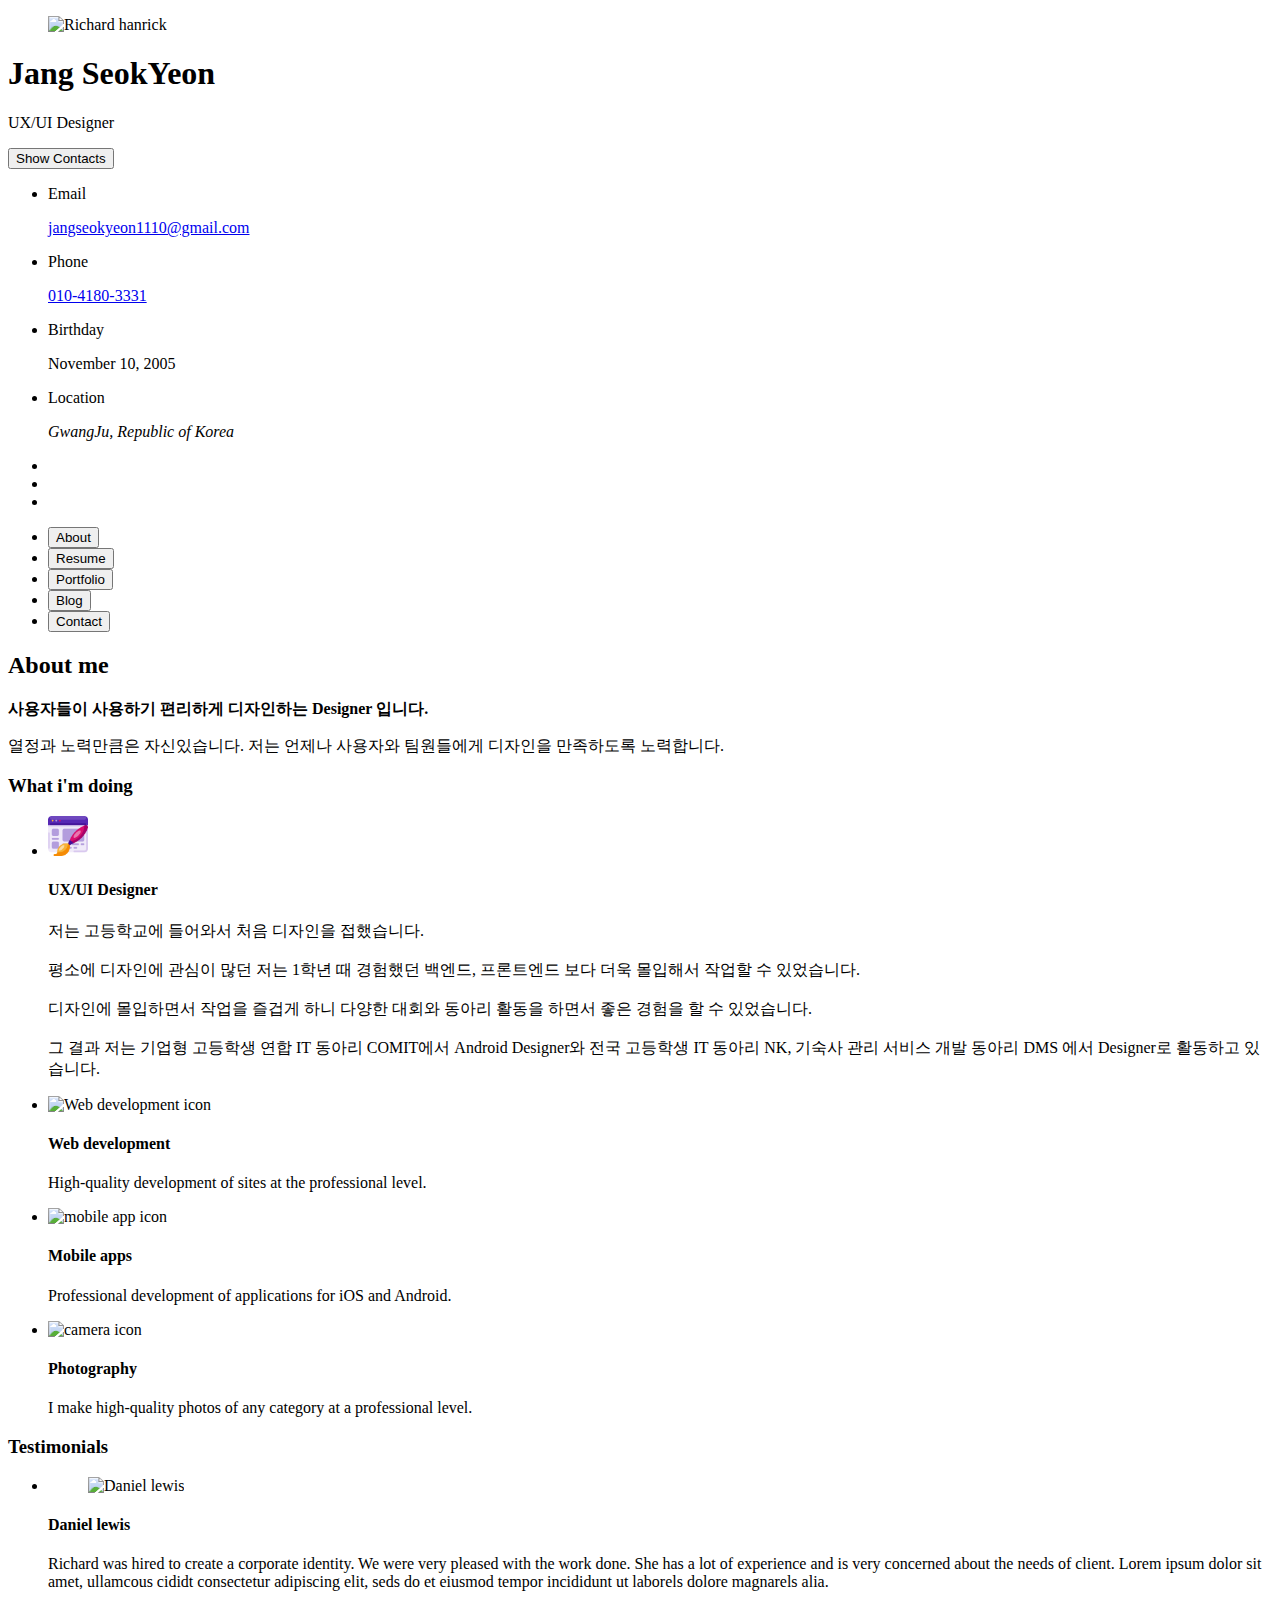
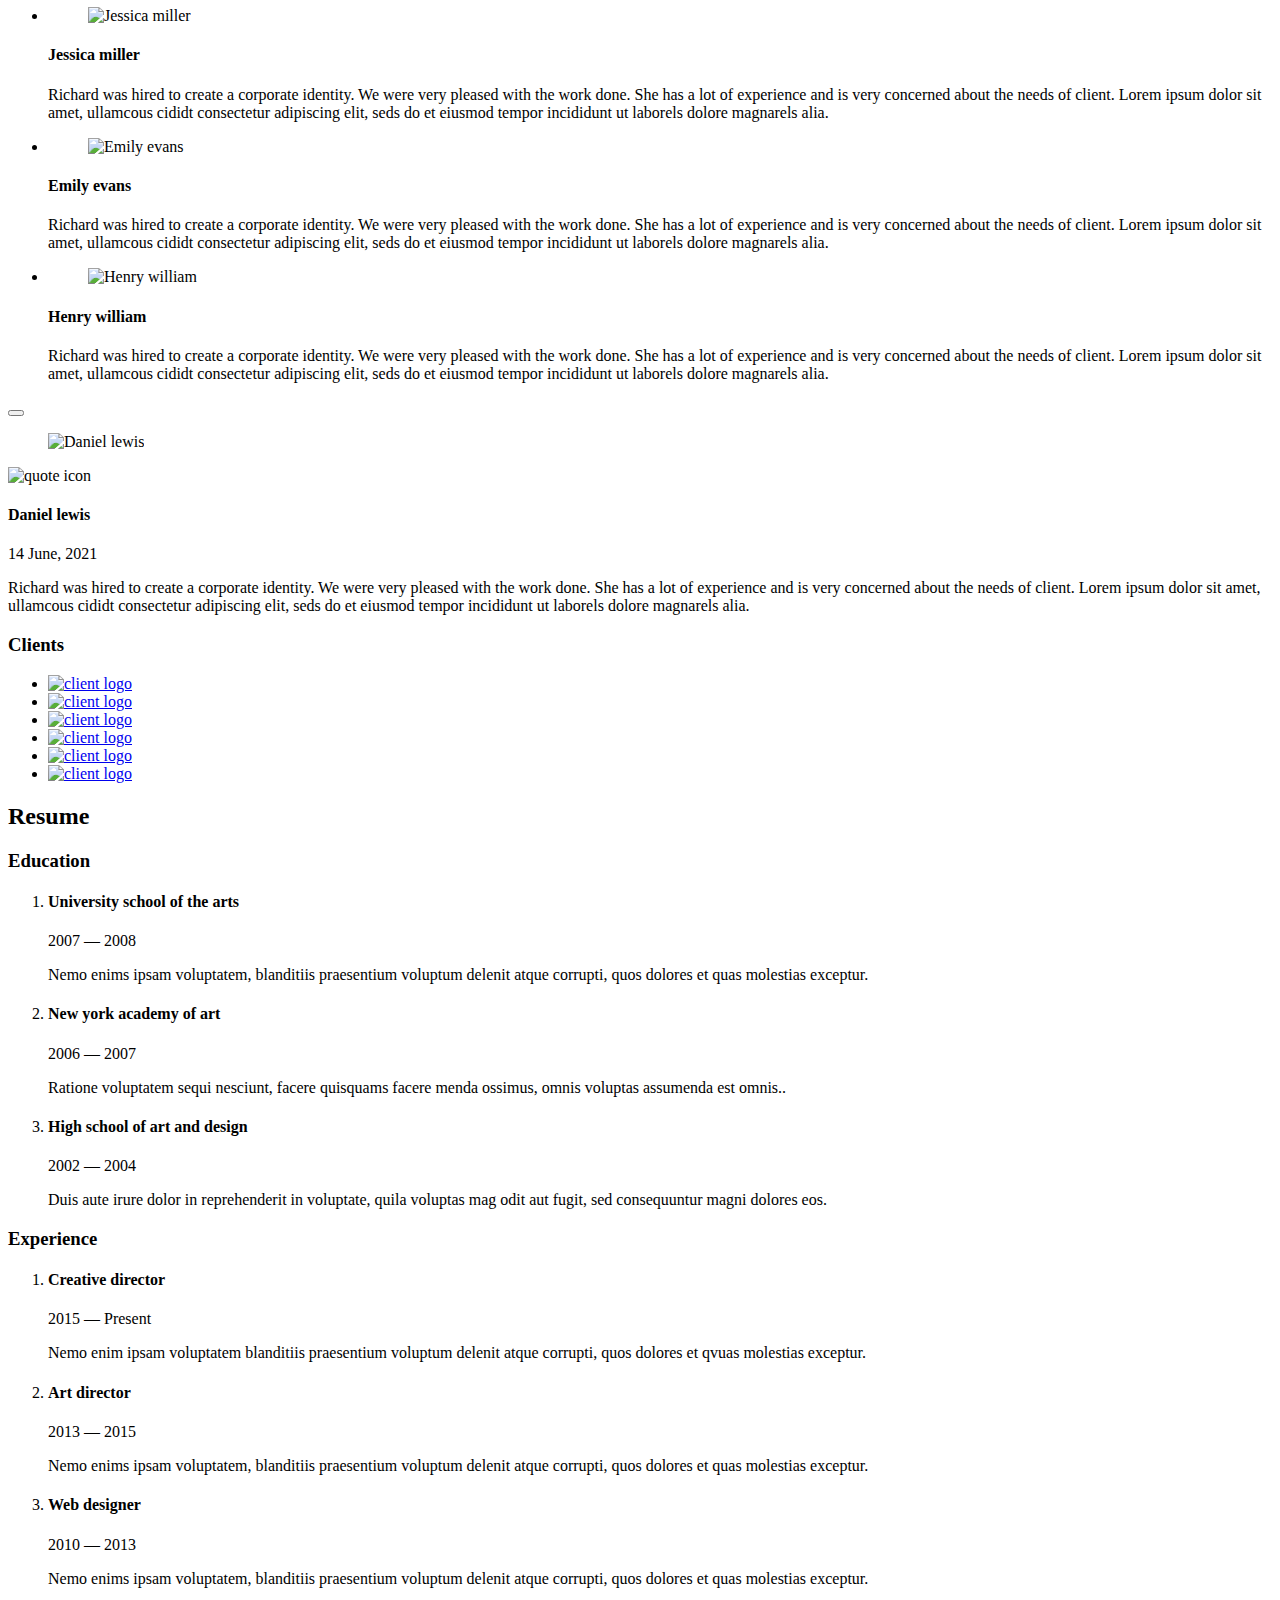
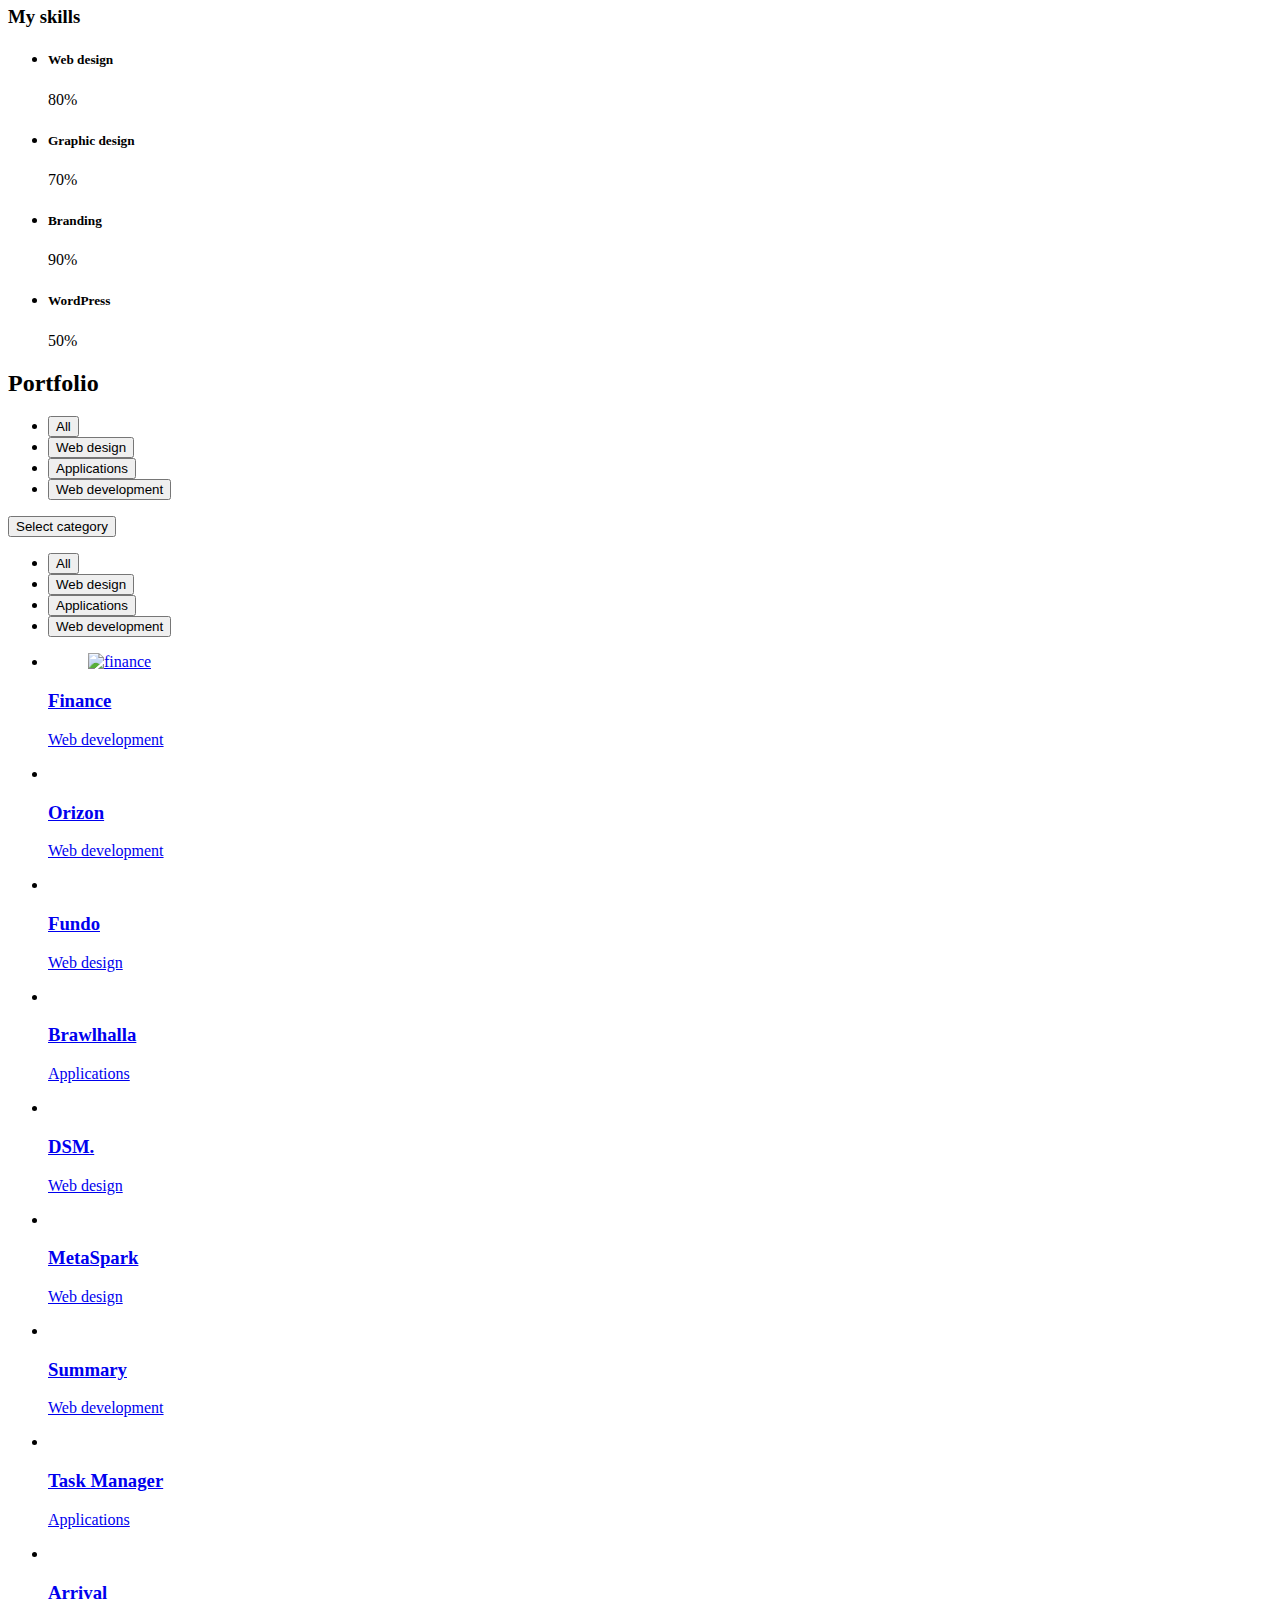
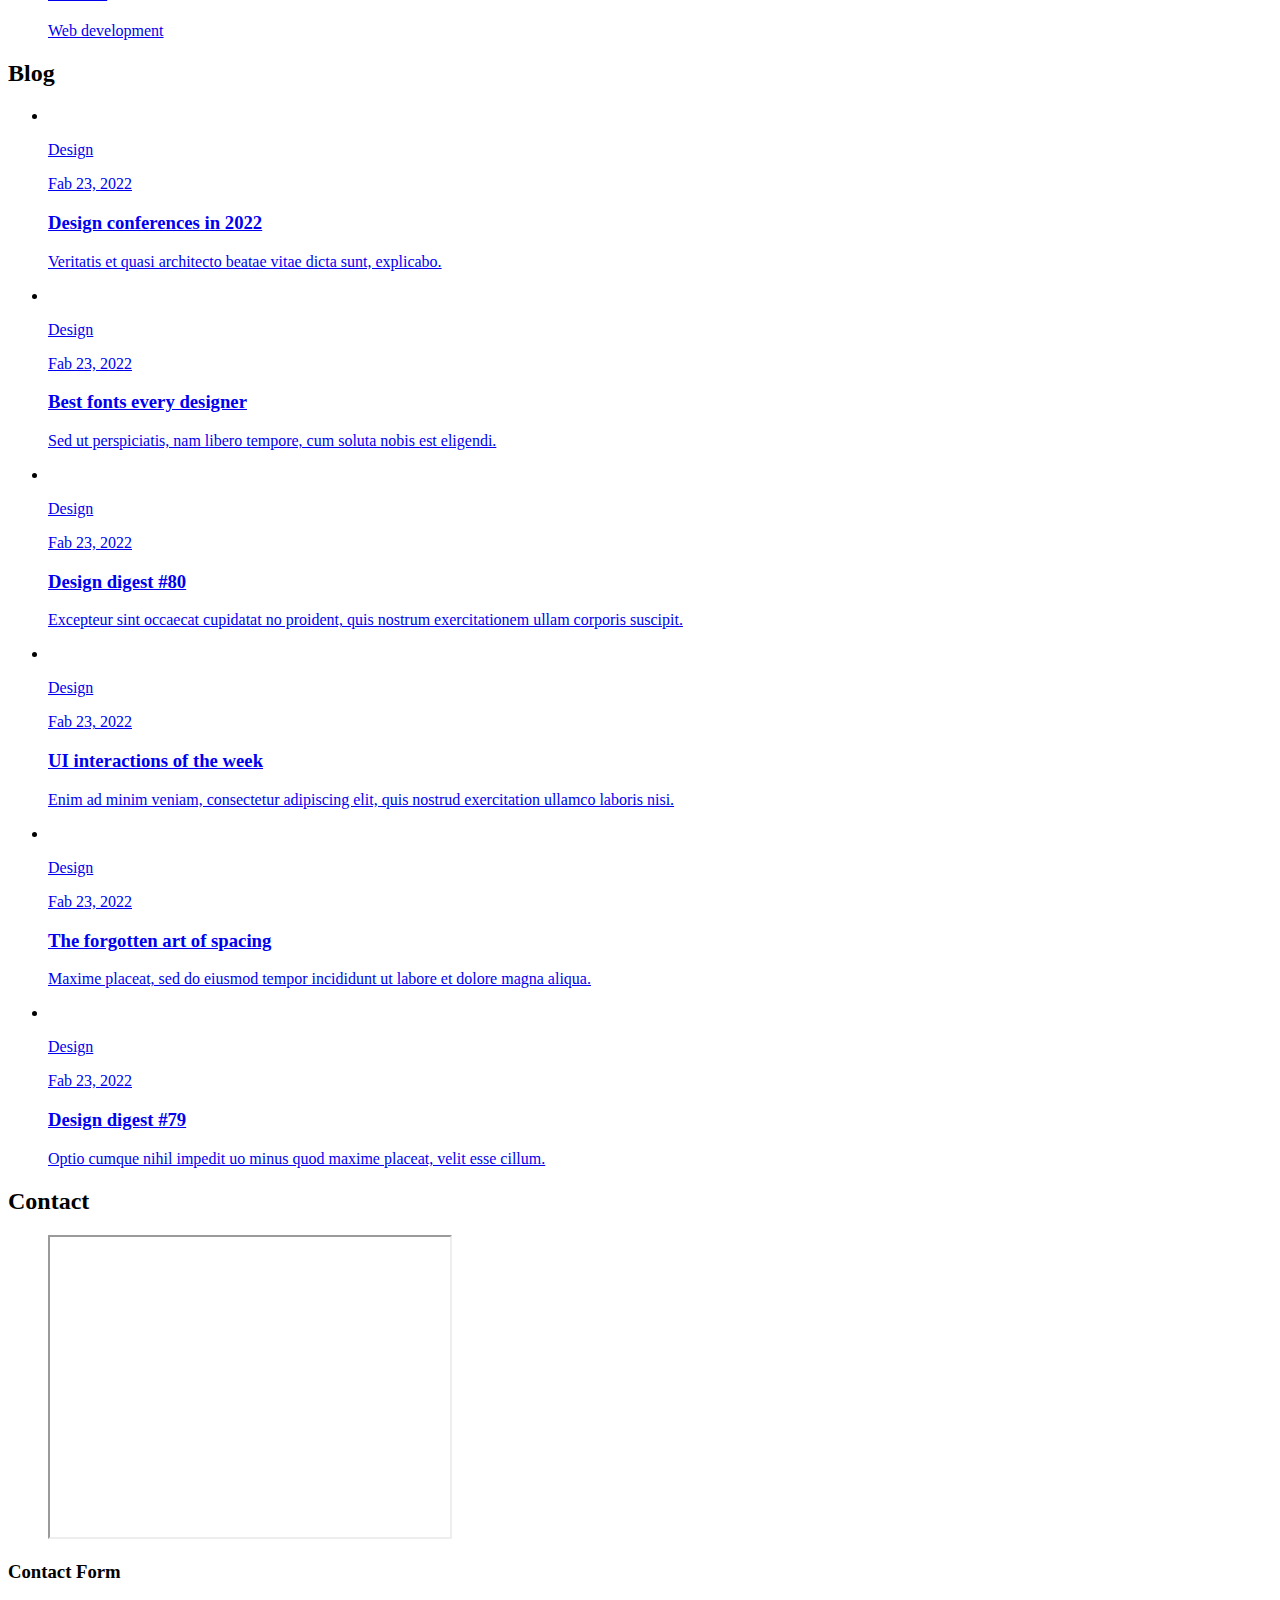
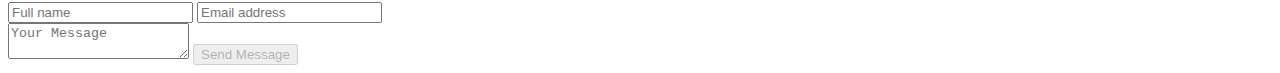
==== index.html @ d2304ba9 "Profile, About me, What I Doing(UX/UI Designer)" ====
<!DOCTYPE html>
<html lang="en">

<head>
  <meta charset="UTF-8">
  <meta http-equiv="X-UA-Compatible" content="IE=edge">
  <meta name="viewport" content="width=device-width, initial-scale=1.0">
  <title>vCard - Personal Portfolio</title>

  <!--
    - favicon
  -->
  <link rel="shortcut icon" href="./assets/images/logo.ico" type="image/x-icon">

  <!--
    - custom css link
  -->
  <link rel="stylesheet" href="./assets/css/style.css">

  <!--
    - google font link
  -->
  <link rel="preconnect" href="https://fonts.googleapis.com">
  <link rel="preconnect" href="https://fonts.gstatic.com" crossorigin>
  <link href="https://fonts.googleapis.com/css2?family=Poppins:wght@300;400;500;600&display=swap" rel="stylesheet">
</head>

<body>

  <!--
    - #MAIN
  -->

  <main>

    <!--
      - #SIDEBAR
    -->

    <aside class="sidebar" data-sidebar>

      <div class="sidebar-info">

        <figure class="avatar-box">
          <img src="./assets/images/my-avatar.png" alt="Richard hanrick" width="80">
        </figure>

        <div class="info-content">
          <h1 class="name" title="name">Jang SeokYeon</h1>

          <p class="title">UX/UI Designer</p>
        </div>

        <button class="info_more-btn" data-sidebar-btn>
          <span>Show Contacts</span>

          <ion-icon name="chevron-down"></ion-icon>
        </button>

      </div>

      <div class="sidebar-info_more">

        <div class="separator"></div>

        <ul class="contacts-list">

          <li class="contact-item">

            <div class="icon-box">
              <ion-icon name="mail-outline"></ion-icon>
            </div>

            <div class="contact-info">
              <p class="contact-title">Email</p>

              <a href="mailto:jangseokyeon1110@gmail.com" class="contact-link">jangseokyeon1110@gmail.com</a>
            </div>

          </li>

          <li class="contact-item">

            <div class="icon-box">
              <ion-icon name="phone-portrait-outline"></ion-icon>
            </div>

            <div class="contact-info">
              <p class="contact-title">Phone</p>

              <a href="tel:+12133522795" class="contact-link">010-4180-3331</a>
            </div>

          </li>

          <li class="contact-item">

            <div class="icon-box">
              <ion-icon name="calendar-outline"></ion-icon>
            </div>

            <div class="contact-info">
              <p class="contact-title">Birthday</p>

              <time datetime="1982-06-23">November 10, 2005</time>
            </div>

          </li>

          <li class="contact-item">

            <div class="icon-box">
              <ion-icon name="location-outline"></ion-icon>
            </div>

            <div class="contact-info">
              <p class="contact-title">Location</p>

              <address>GwangJu, Republic of Korea</address>
            </div>

          </li>

        </ul>

        <div class="separator"></div>

        <ul class="social-list">

          <li class="social-item">
            <a href="https://www.facebook.com/profile.php?id=100014933833334" target="_blank" class="social-link">
              <ion-icon name="logo-facebook"></ion-icon>
            </a>
          </li>

          <li class="social-item">
            <a href="https://www.behance.net/ffe58c70" target="_blank" class="social-link">
              <ion-icon name="logo-behance"></ion-icon>
            </a>
          </li>

          <li class="social-item">
            <a href="https://www.instagram.com/sy11_10/" target="_blank" class="social-link">
              <ion-icon name="logo-instagram"></ion-icon>
            </a>
          </li>

        </ul>

      </div>

    </aside>





    <!--
      - #main-content
    -->

    <div class="main-content">

      <!--
        - #NAVBAR
      -->

      <nav class="navbar">

        <ul class="navbar-list">

          <li class="navbar-item">
            <button class="navbar-link  active" data-nav-link>About</button>
          </li>

          <li class="navbar-item">
            <button class="navbar-link" data-nav-link>Resume</button>
          </li>

          <li class="navbar-item">
            <button class="navbar-link" data-nav-link>Portfolio</button>
          </li>

          <li class="navbar-item">
            <button class="navbar-link" data-nav-link>Blog</button>
          </li>

          <li class="navbar-item">
            <button class="navbar-link" data-nav-link>Contact</button>
          </li>

        </ul>

      </nav>





      <!--
        - #ABOUT
      -->

      <article class="about  active" data-page="about">

        <header>
          <h2 class="h2 article-title">About me</h2>
        </header>

        <section class="about-text">
          <p>
            <b>사용자들이 사용하기 편리하게 디자인하는 Designer 입니다.</b>
          </p>

          <p>
            열정과 노력만큼은 자신있습니다. 
            저는 언제나 사용자와 팀원들에게 디자인을 만족하도록 노력합니다.
          </p>
        </section>


        <!--
          - service
        -->

        <section class="service">

          <h3 class="h3 service-title">What i'm doing</h3>

          <ul class="service-list">

            <li class="service-item">

              <div class="service-icon-box">
                <img src="assets/images/web-design.png" alt="design icon" width="40">
              </div>

              <div class="service-content-box">
                <h4 class="h4 service-item-title">UX/UI Designer</h4>

                <p class="service-item-text">
                  저는 고등학교에 들어와서 처음 디자인을 접했습니다.
                  <br>
                  <br>
                  평소에 디자인에 관심이 많던 저는 1학년 때 경험했던 백엔드, 프론트엔드 보다 더욱 몰입해서 작업할 수 있었습니다.
                  <br>
                  <br>
                  디자인에 몰입하면서 작업을 즐겁게 하니 다양한 대회와 동아리 활동을 하면서 좋은 경험을 할 수 있었습니다.
                  <br>
                  <br>
                  그 결과 저는 기업형 고등학생 연합 IT 동아리 COMIT에서 Android Designer와 전국 고등학생 IT 동아리 NK, 기숙사 관리 서비스 개발 동아리 DMS 에서 Designer로 활동하고 있습니다.
                </p>
              </div>

            </li>

            <li class="service-item">
              <div class="service-icon-box">
                <img src="" alt="Web development icon" width="40">
              </div>

              <div class="service-content-box">
                <h4 class="h4 service-item-title">Web development</h4>

                <p class="service-item-text">
                  High-quality development of sites at the professional level.
                </p>
              </div>

            </li>

            <li class="service-item">

              <div class="service-icon-box">
                <img src="./assets/images/icon-app.svg" alt="mobile app icon" width="40">
              </div>

              <div class="service-content-box">
                <h4 class="h4 service-item-title">Mobile apps</h4>

                <p class="service-item-text">
                  Professional development of applications for iOS and Android.
                </p>
              </div>

            </li>

            <li class="service-item">

              <div class="service-icon-box">
                <img src="./assets/images/icon-photo.svg" alt="camera icon" width="40">
              </div>

              <div class="service-content-box">
                <h4 class="h4 service-item-title">Photography</h4>

                <p class="service-item-text">
                  I make high-quality photos of any category at a professional level.
                </p>
              </div>

            </li>

          </ul>

        </section>


        <!--
          - testimonials
        -->

        <section class="testimonials">

          <h3 class="h3 testimonials-title">Testimonials</h3>

          <ul class="testimonials-list has-scrollbar">

            <li class="testimonials-item">
              <div class="content-card" data-testimonials-item>

                <figure class="testimonials-avatar-box">
                  <img src="./assets/images/avatar-1.png" alt="Daniel lewis" width="60" data-testimonials-avatar>
                </figure>

                <h4 class="h4 testimonials-item-title" data-testimonials-title>Daniel lewis</h4>

                <div class="testimonials-text" data-testimonials-text>
                  <p>
                    Richard was hired to create a corporate identity. We were very pleased with the work done. She has a
                    lot of experience
                    and is very concerned about the needs of client. Lorem ipsum dolor sit amet, ullamcous cididt
                    consectetur adipiscing
                    elit, seds do et eiusmod tempor incididunt ut laborels dolore magnarels alia.
                  </p>
                </div>

              </div>
            </li>

            <li class="testimonials-item">
              <div class="content-card" data-testimonials-item>

                <figure class="testimonials-avatar-box">
                  <img src="./assets/images/avatar-2.png" alt="Jessica miller" width="60" data-testimonials-avatar>
                </figure>

                <h4 class="h4 testimonials-item-title" data-testimonials-title>Jessica miller</h4>

                <div class="testimonials-text" data-testimonials-text>
                  <p>
                    Richard was hired to create a corporate identity. We were very pleased with the work done. She has a
                    lot of experience
                    and is very concerned about the needs of client. Lorem ipsum dolor sit amet, ullamcous cididt
                    consectetur adipiscing
                    elit, seds do et eiusmod tempor incididunt ut laborels dolore magnarels alia.
                  </p>
                </div>

              </div>
            </li>

            <li class="testimonials-item">
              <div class="content-card" data-testimonials-item>

                <figure class="testimonials-avatar-box">
                  <img src="./assets/images/avatar-3.png" alt="Emily evans" width="60" data-testimonials-avatar>
                </figure>

                <h4 class="h4 testimonials-item-title" data-testimonials-title>Emily evans</h4>

                <div class="testimonials-text" data-testimonials-text>
                  <p>
                    Richard was hired to create a corporate identity. We were very pleased with the work done. She has a
                    lot of experience
                    and is very concerned about the needs of client. Lorem ipsum dolor sit amet, ullamcous cididt
                    consectetur adipiscing
                    elit, seds do et eiusmod tempor incididunt ut laborels dolore magnarels alia.
                  </p>
                </div>

              </div>
            </li>

            <li class="testimonials-item">
              <div class="content-card" data-testimonials-item>

                <figure class="testimonials-avatar-box">
                  <img src="./assets/images/avatar-4.png" alt="Henry william" width="60" data-testimonials-avatar>
                </figure>

                <h4 class="h4 testimonials-item-title" data-testimonials-title>Henry william</h4>

                <div class="testimonials-text" data-testimonials-text>
                  <p>
                    Richard was hired to create a corporate identity. We were very pleased with the work done. She has a
                    lot of experience
                    and is very concerned about the needs of client. Lorem ipsum dolor sit amet, ullamcous cididt
                    consectetur adipiscing
                    elit, seds do et eiusmod tempor incididunt ut laborels dolore magnarels alia.
                  </p>
                </div>

              </div>
            </li>

          </ul>

        </section>


        <!--
          - testimonials modal
        -->

        <div class="modal-container" data-modal-container>

          <div class="overlay" data-overlay></div>

          <section class="testimonials-modal">

            <button class="modal-close-btn" data-modal-close-btn>
              <ion-icon name="close-outline"></ion-icon>
            </button>

            <div class="modal-img-wrapper">
              <figure class="modal-avatar-box">
                <img src="./assets/images/avatar-1.png" alt="Daniel lewis" width="80" data-modal-img>
              </figure>

              <img src="./assets/images/icon-quote.svg" alt="quote icon">
            </div>

            <div class="modal-content">

              <h4 class="h3 modal-title" data-modal-title>Daniel lewis</h4>

              <time datetime="2021-06-14">14 June, 2021</time>

              <div data-modal-text>
                <p>
                  Richard was hired to create a corporate identity. We were very pleased with the work done. She has a
                  lot of experience
                  and is very concerned about the needs of client. Lorem ipsum dolor sit amet, ullamcous cididt
                  consectetur adipiscing
                  elit, seds do et eiusmod tempor incididunt ut laborels dolore magnarels alia.
                </p>
              </div>

            </div>

          </section>

        </div>


        <!--
          - clients
        -->

        <section class="clients">

          <h3 class="h3 clients-title">Clients</h3>

          <ul class="clients-list has-scrollbar">

            <li class="clients-item">
              <a href="#">
                <img src="./assets/images/logo-1-color.png" alt="client logo">
              </a>
            </li>

            <li class="clients-item">
              <a href="#">
                <img src="./assets/images/logo-2-color.png" alt="client logo">
              </a>
            </li>

            <li class="clients-item">
              <a href="#">
                <img src="./assets/images/logo-3-color.png" alt="client logo">
              </a>
            </li>

            <li class="clients-item">
              <a href="#">
                <img src="./assets/images/logo-4-color.png" alt="client logo">
              </a>
            </li>

            <li class="clients-item">
              <a href="#">
                <img src="./assets/images/logo-5-color.png" alt="client logo">
              </a>
            </li>

            <li class="clients-item">
              <a href="#">
                <img src="./assets/images/logo-6-color.png" alt="client logo">
              </a>
            </li>

          </ul>

        </section>

      </article>





      <!--
        - #RESUME
      -->

      <article class="resume" data-page="resume">

        <header>
          <h2 class="h2 article-title">Resume</h2>
        </header>

        <section class="timeline">

          <div class="title-wrapper">
            <div class="icon-box">
              <ion-icon name="book-outline"></ion-icon>
            </div>

            <h3 class="h3">Education</h3>
          </div>

          <ol class="timeline-list">

            <li class="timeline-item">

              <h4 class="h4 timeline-item-title">University school of the arts</h4>

              <span>2007 — 2008</span>

              <p class="timeline-text">
                Nemo enims ipsam voluptatem, blanditiis praesentium voluptum delenit atque corrupti, quos dolores et
                quas molestias
                exceptur.
              </p>

            </li>

            <li class="timeline-item">

              <h4 class="h4 timeline-item-title">New york academy of art</h4>

              <span>2006 — 2007</span>

              <p class="timeline-text">
                Ratione voluptatem sequi nesciunt, facere quisquams facere menda ossimus, omnis voluptas assumenda est
                omnis..
              </p>

            </li>

            <li class="timeline-item">

              <h4 class="h4 timeline-item-title">High school of art and design</h4>

              <span>2002 — 2004</span>

              <p class="timeline-text">
                Duis aute irure dolor in reprehenderit in voluptate, quila voluptas mag odit aut fugit, sed consequuntur
                magni dolores
                eos.
              </p>

            </li>

          </ol>

        </section>

        <section class="timeline">

          <div class="title-wrapper">
            <div class="icon-box">
              <ion-icon name="book-outline"></ion-icon>
            </div>

            <h3 class="h3">Experience</h3>
          </div>

          <ol class="timeline-list">

            <li class="timeline-item">

              <h4 class="h4 timeline-item-title">Creative director</h4>

              <span>2015 — Present</span>

              <p class="timeline-text">
                Nemo enim ipsam voluptatem blanditiis praesentium voluptum delenit atque corrupti, quos dolores et qvuas
                molestias
                exceptur.
              </p>

            </li>

            <li class="timeline-item">

              <h4 class="h4 timeline-item-title">Art director</h4>

              <span>2013 — 2015</span>

              <p class="timeline-text">
                Nemo enims ipsam voluptatem, blanditiis praesentium voluptum delenit atque corrupti, quos dolores et
                quas molestias
                exceptur.
              </p>

            </li>

            <li class="timeline-item">

              <h4 class="h4 timeline-item-title">Web designer</h4>

              <span>2010 — 2013</span>

              <p class="timeline-text">
                Nemo enims ipsam voluptatem, blanditiis praesentium voluptum delenit atque corrupti, quos dolores et
                quas molestias
                exceptur.
              </p>

            </li>

          </ol>

        </section>

        <section class="skill">

          <h3 class="h3 skills-title">My skills</h3>

          <ul class="skills-list content-card">

            <li class="skills-item">

              <div class="title-wrapper">
                <h5 class="h5">Web design</h5>
                <data value="80">80%</data>
              </div>

              <div class="skill-progress-bg">
                <div class="skill-progress-fill" style="width: 80%;"></div>
              </div>

            </li>

            <li class="skills-item">

              <div class="title-wrapper">
                <h5 class="h5">Graphic design</h5>
                <data value="70">70%</data>
              </div>

              <div class="skill-progress-bg">
                <div class="skill-progress-fill" style="width: 70%;"></div>
              </div>

            </li>

            <li class="skills-item">

              <div class="title-wrapper">
                <h5 class="h5">Branding</h5>
                <data value="90">90%</data>
              </div>

              <div class="skill-progress-bg">
                <div class="skill-progress-fill" style="width: 90%;"></div>
              </div>

            </li>

            <li class="skills-item">

              <div class="title-wrapper">
                <h5 class="h5">WordPress</h5>
                <data value="50">50%</data>
              </div>

              <div class="skill-progress-bg">
                <div class="skill-progress-fill" style="width: 50%;"></div>
              </div>

            </li>

          </ul>

        </section>

      </article>





      <!--
        - #PORTFOLIO
      -->

      <article class="portfolio" data-page="portfolio">

        <header>
          <h2 class="h2 article-title">Portfolio</h2>
        </header>

        <section class="projects">

          <ul class="filter-list">

            <li class="filter-item">
              <button class="active" data-filter-btn>All</button>
            </li>

            <li class="filter-item">
              <button data-filter-btn>Web design</button>
            </li>

            <li class="filter-item">
              <button data-filter-btn>Applications</button>
            </li>

            <li class="filter-item">
              <button data-filter-btn>Web development</button>
            </li>

          </ul>

          <div class="filter-select-box">

            <button class="filter-select" data-select>

              <div class="select-value" data-selecct-value>Select category</div>

              <div class="select-icon">
                <ion-icon name="chevron-down"></ion-icon>
              </div>

            </button>

            <ul class="select-list">

              <li class="select-item">
                <button data-select-item>All</button>
              </li>

              <li class="select-item">
                <button data-select-item>Web design</button>
              </li>

              <li class="select-item">
                <button data-select-item>Applications</button>
              </li>

              <li class="select-item">
                <button data-select-item>Web development</button>
              </li>

            </ul>

          </div>

          <ul class="project-list">

            <li class="project-item  active" data-filter-item data-category="web development">
              <a href="#">

                <figure class="project-img">
                  <div class="project-item-icon-box">
                    <ion-icon name="eye-outline"></ion-icon>
                  </div>

                  <img src="./assets/images/project-1.jpg" alt="finance" loading="lazy">
                </figure>

                <h3 class="project-title">Finance</h3>

                <p class="project-category">Web development</p>

              </a>
            </li>

            <li class="project-item  active" data-filter-item data-category="web development">
              <a href="#">

                <figure class="project-img">
                  <div class="project-item-icon-box">
                    <ion-icon name="eye-outline"></ion-icon>
                  </div>

                  <img src="./assets/images/project-2.png" alt="orizon" loading="lazy">
                </figure>

                <h3 class="project-title">Orizon</h3>

                <p class="project-category">Web development</p>

              </a>
            </li>

            <li class="project-item  active" data-filter-item data-category="web design">
              <a href="#">

                <figure class="project-img">
                  <div class="project-item-icon-box">
                    <ion-icon name="eye-outline"></ion-icon>
                  </div>

                  <img src="./assets/images/project-3.jpg" alt="fundo" loading="lazy">
                </figure>

                <h3 class="project-title">Fundo</h3>

                <p class="project-category">Web design</p>

              </a>
            </li>

            <li class="project-item  active" data-filter-item data-category="applications">
              <a href="#">

                <figure class="project-img">
                  <div class="project-item-icon-box">
                    <ion-icon name="eye-outline"></ion-icon>
                  </div>

                  <img src="./assets/images/project-4.png" alt="brawlhalla" loading="lazy">
                </figure>

                <h3 class="project-title">Brawlhalla</h3>

                <p class="project-category">Applications</p>

              </a>
            </li>

            <li class="project-item  active" data-filter-item data-category="web design">
              <a href="#">

                <figure class="project-img">
                  <div class="project-item-icon-box">
                    <ion-icon name="eye-outline"></ion-icon>
                  </div>

                  <img src="./assets/images/project-5.png" alt="dsm." loading="lazy">
                </figure>

                <h3 class="project-title">DSM.</h3>

                <p class="project-category">Web design</p>

              </a>
            </li>

            <li class="project-item  active" data-filter-item data-category="web design">
              <a href="#">

                <figure class="project-img">
                  <div class="project-item-icon-box">
                    <ion-icon name="eye-outline"></ion-icon>
                  </div>

                  <img src="./assets/images/project-6.png" alt="metaspark" loading="lazy">
                </figure>

                <h3 class="project-title">MetaSpark</h3>

                <p class="project-category">Web design</p>

              </a>
            </li>

            <li class="project-item  active" data-filter-item data-category="web development">
              <a href="#">

                <figure class="project-img">
                  <div class="project-item-icon-box">
                    <ion-icon name="eye-outline"></ion-icon>
                  </div>

                  <img src="./assets/images/project-7.png" alt="summary" loading="lazy">
                </figure>

                <h3 class="project-title">Summary</h3>

                <p class="project-category">Web development</p>

              </a>
            </li>

            <li class="project-item  active" data-filter-item data-category="applications">
              <a href="#">

                <figure class="project-img">
                  <div class="project-item-icon-box">
                    <ion-icon name="eye-outline"></ion-icon>
                  </div>

                  <img src="./assets/images/project-8.jpg" alt="task manager" loading="lazy">
                </figure>

                <h3 class="project-title">Task Manager</h3>

                <p class="project-category">Applications</p>

              </a>
            </li>

            <li class="project-item  active" data-filter-item data-category="web development">
              <a href="#">

                <figure class="project-img">
                  <div class="project-item-icon-box">
                    <ion-icon name="eye-outline"></ion-icon>
                  </div>

                  <img src="./assets/images/project-9.png" alt="arrival" loading="lazy">
                </figure>

                <h3 class="project-title">Arrival</h3>

                <p class="project-category">Web development</p>

              </a>
            </li>

          </ul>

        </section>

      </article>





      <!--
        - #BLOG
      -->

      <article class="blog" data-page="blog">

        <header>
          <h2 class="h2 article-title">Blog</h2>
        </header>

        <section class="blog-posts">

          <ul class="blog-posts-list">

            <li class="blog-post-item">
              <a href="#">

                <figure class="blog-banner-box">
                  <img src="./assets/images/blog-1.jpg" alt="Design conferences in 2022" loading="lazy">
                </figure>

                <div class="blog-content">

                  <div class="blog-meta">
                    <p class="blog-category">Design</p>

                    <span class="dot"></span>

                    <time datetime="2022-02-23">Fab 23, 2022</time>
                  </div>

                  <h3 class="h3 blog-item-title">Design conferences in 2022</h3>

                  <p class="blog-text">
                    Veritatis et quasi architecto beatae vitae dicta sunt, explicabo.
                  </p>

                </div>

              </a>
            </li>

            <li class="blog-post-item">
              <a href="#">

                <figure class="blog-banner-box">
                  <img src="./assets/images/blog-2.jpg" alt="Best fonts every designer" loading="lazy">
                </figure>

                <div class="blog-content">

                  <div class="blog-meta">
                    <p class="blog-category">Design</p>

                    <span class="dot"></span>

                    <time datetime="2022-02-23">Fab 23, 2022</time>
                  </div>

                  <h3 class="h3 blog-item-title">Best fonts every designer</h3>

                  <p class="blog-text">
                    Sed ut perspiciatis, nam libero tempore, cum soluta nobis est eligendi.
                  </p>

                </div>

              </a>
            </li>

            <li class="blog-post-item">
              <a href="#">

                <figure class="blog-banner-box">
                  <img src="./assets/images/blog-3.jpg" alt="Design digest #80" loading="lazy">
                </figure>

                <div class="blog-content">

                  <div class="blog-meta">
                    <p class="blog-category">Design</p>

                    <span class="dot"></span>

                    <time datetime="2022-02-23">Fab 23, 2022</time>
                  </div>

                  <h3 class="h3 blog-item-title">Design digest #80</h3>

                  <p class="blog-text">
                    Excepteur sint occaecat cupidatat no proident, quis nostrum exercitationem ullam corporis suscipit.
                  </p>

                </div>

              </a>
            </li>

            <li class="blog-post-item">
              <a href="#">

                <figure class="blog-banner-box">
                  <img src="./assets/images/blog-4.jpg" alt="UI interactions of the week" loading="lazy">
                </figure>

                <div class="blog-content">

                  <div class="blog-meta">
                    <p class="blog-category">Design</p>

                    <span class="dot"></span>

                    <time datetime="2022-02-23">Fab 23, 2022</time>
                  </div>

                  <h3 class="h3 blog-item-title">UI interactions of the week</h3>

                  <p class="blog-text">
                    Enim ad minim veniam, consectetur adipiscing elit, quis nostrud exercitation ullamco laboris nisi.
                  </p>

                </div>

              </a>
            </li>

            <li class="blog-post-item">
              <a href="#">

                <figure class="blog-banner-box">
                  <img src="./assets/images/blog-5.jpg" alt="The forgotten art of spacing" loading="lazy">
                </figure>

                <div class="blog-content">

                  <div class="blog-meta">
                    <p class="blog-category">Design</p>

                    <span class="dot"></span>

                    <time datetime="2022-02-23">Fab 23, 2022</time>
                  </div>

                  <h3 class="h3 blog-item-title">The forgotten art of spacing</h3>

                  <p class="blog-text">
                    Maxime placeat, sed do eiusmod tempor incididunt ut labore et dolore magna aliqua.
                  </p>

                </div>

              </a>
            </li>

            <li class="blog-post-item">
              <a href="#">

                <figure class="blog-banner-box">
                  <img src="./assets/images/blog-6.jpg" alt="Design digest #79" loading="lazy">
                </figure>

                <div class="blog-content">

                  <div class="blog-meta">
                    <p class="blog-category">Design</p>

                    <span class="dot"></span>

                    <time datetime="2022-02-23">Fab 23, 2022</time>
                  </div>

                  <h3 class="h3 blog-item-title">Design digest #79</h3>

                  <p class="blog-text">
                    Optio cumque nihil impedit uo minus quod maxime placeat, velit esse cillum.
                  </p>

                </div>

              </a>
            </li>

          </ul>

        </section>

      </article>





      <!--
        - #CONTACT
      -->

      <article class="contact" data-page="contact">

        <header>
          <h2 class="h2 article-title">Contact</h2>
        </header>

        <section class="mapbox" data-mapbox>
          <figure>
            <iframe
              src="https://www.google.com/maps/embed?pb=!1m18!1m12!1m3!1d199666.5651251294!2d-121.58334177520186!3d38.56165006739519!2m3!1f0!2f0!3f0!3m2!1i1024!2i768!4f13.1!3m3!1m2!1s0x809ac672b28397f9%3A0x921f6aaa74197fdb!2sSacramento%2C%20CA%2C%20USA!5e0!3m2!1sen!2sbd!4v1647608789441!5m2!1sen!2sbd"
              width="400" height="300" loading="lazy"></iframe>
          </figure>
        </section>

        <section class="contact-form">

          <h3 class="h3 form-title">Contact Form</h3>

          <form action="#" class="form" data-form>

            <div class="input-wrapper">
              <input type="text" name="fullname" class="form-input" placeholder="Full name" required data-form-input>

              <input type="email" name="email" class="form-input" placeholder="Email address" required data-form-input>
            </div>

            <textarea name="message" class="form-input" placeholder="Your Message" required data-form-input></textarea>

            <button class="form-btn" type="submit" disabled data-form-btn>
              <ion-icon name="paper-plane"></ion-icon>
              <span>Send Message</span>
            </button>

          </form>

        </section>

      </article>

    </div>

  </main>






  <!--
    - custom js link
  -->
  <script src="./assets/js/script.js"></script>

  <!--
    - ionicon link
  -->
  <script type="module" src="https://unpkg.com/ionicons@5.5.2/dist/ionicons/ionicons.esm.js"></script>
  <script nomodule src="https://unpkg.com/ionicons@5.5.2/dist/ionicons/ionicons.js"></script>

</body>

</html>
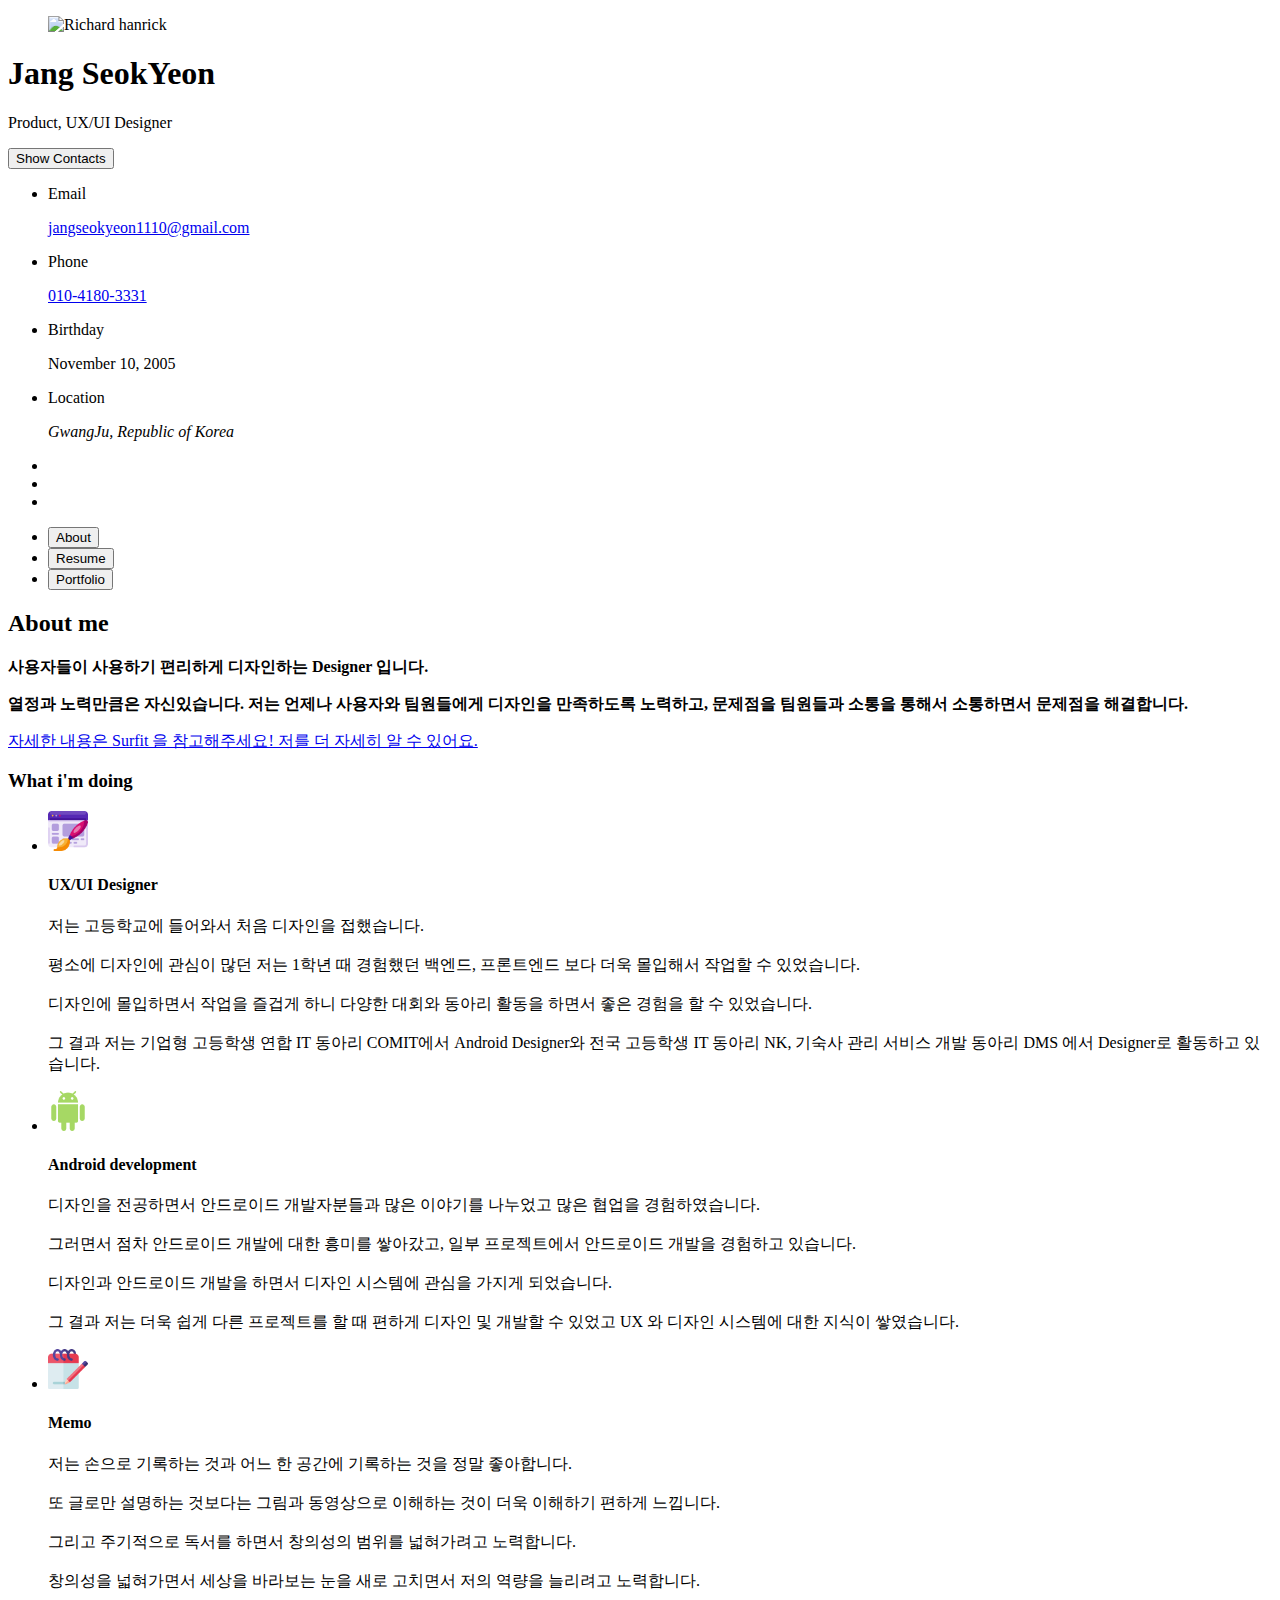
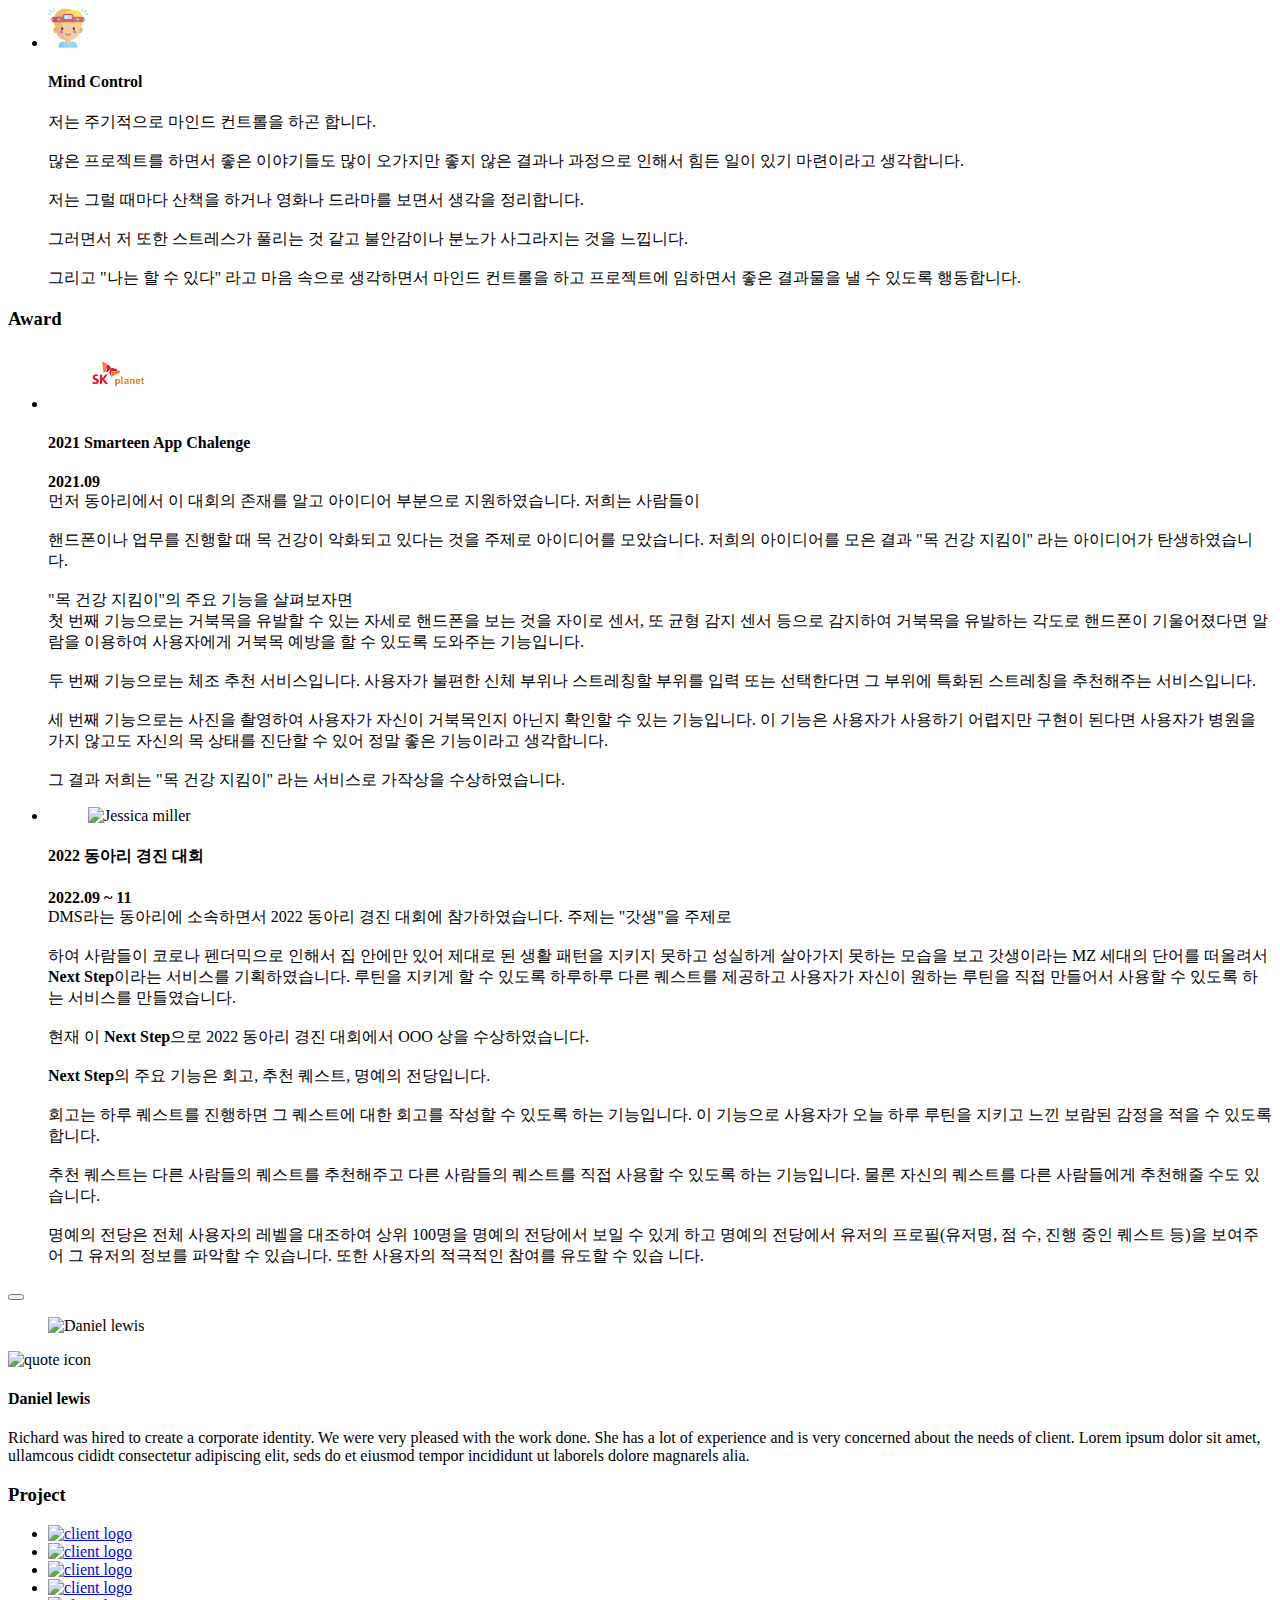
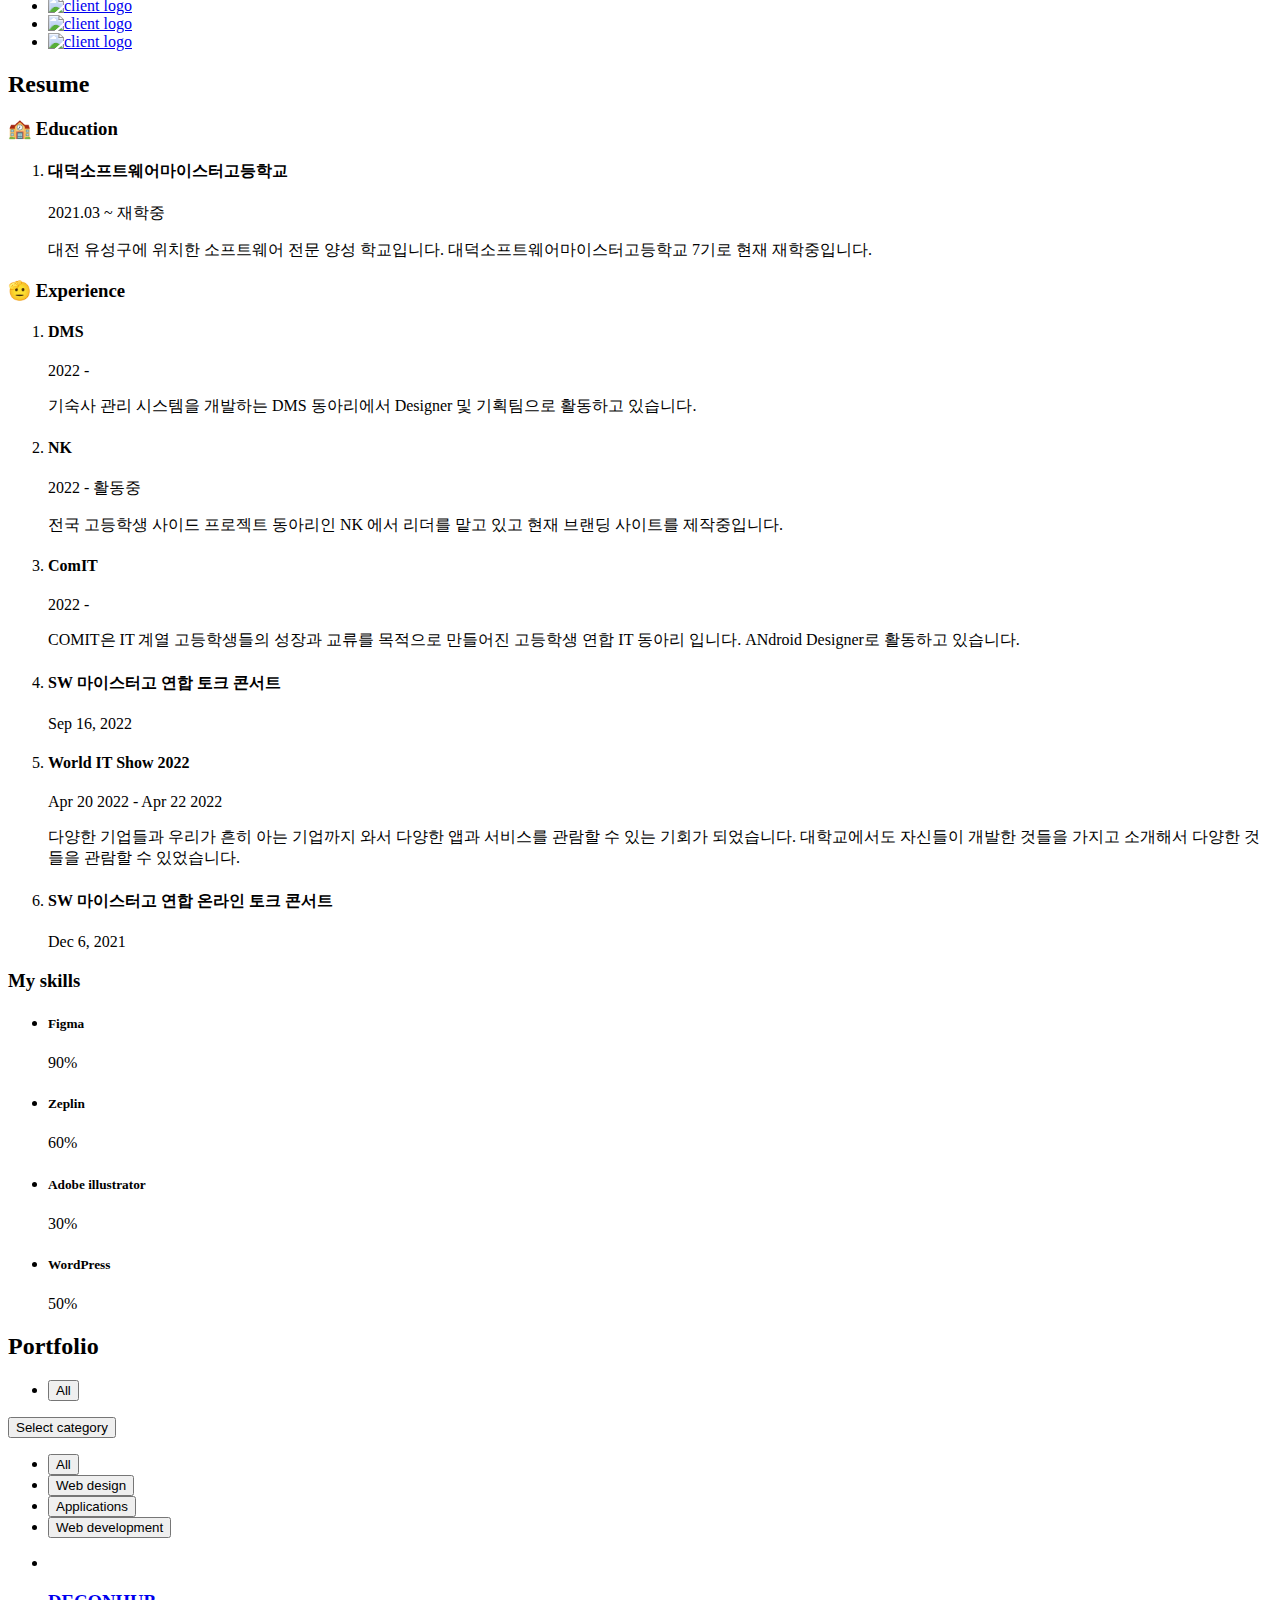
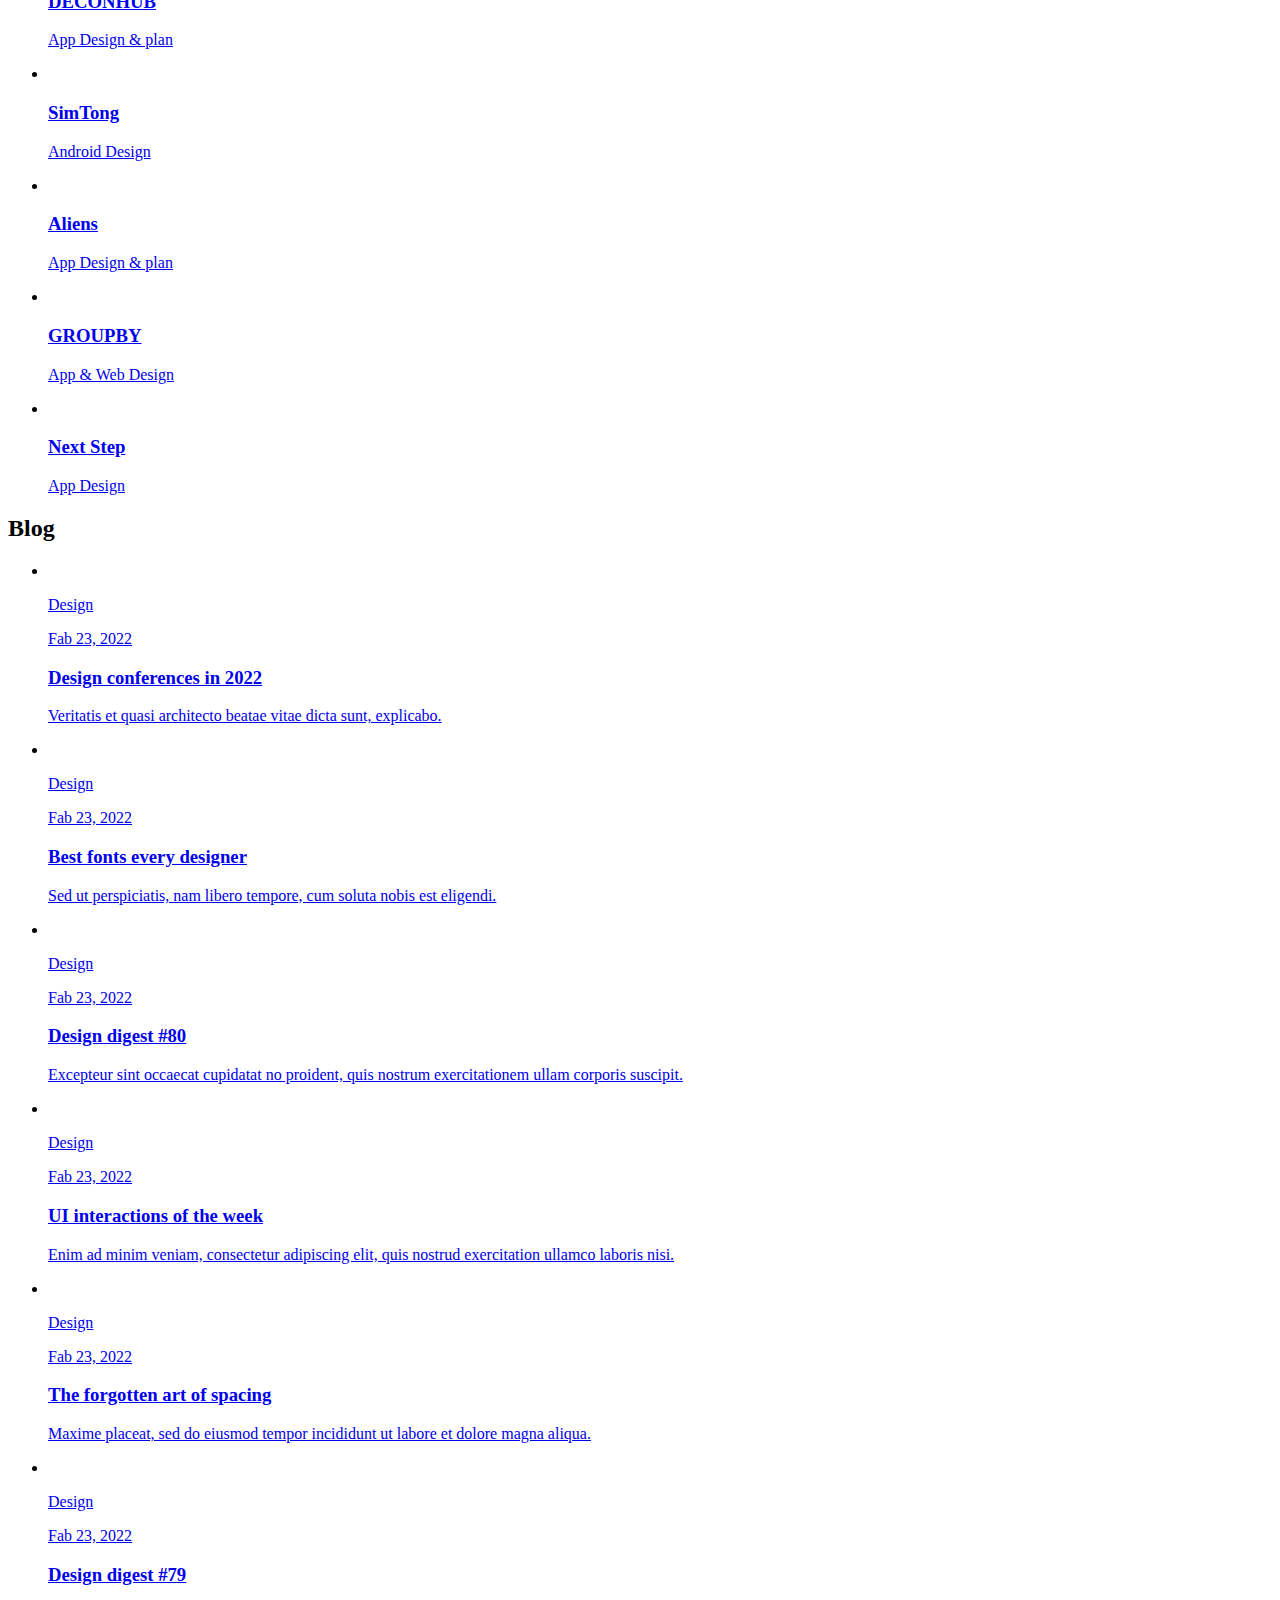
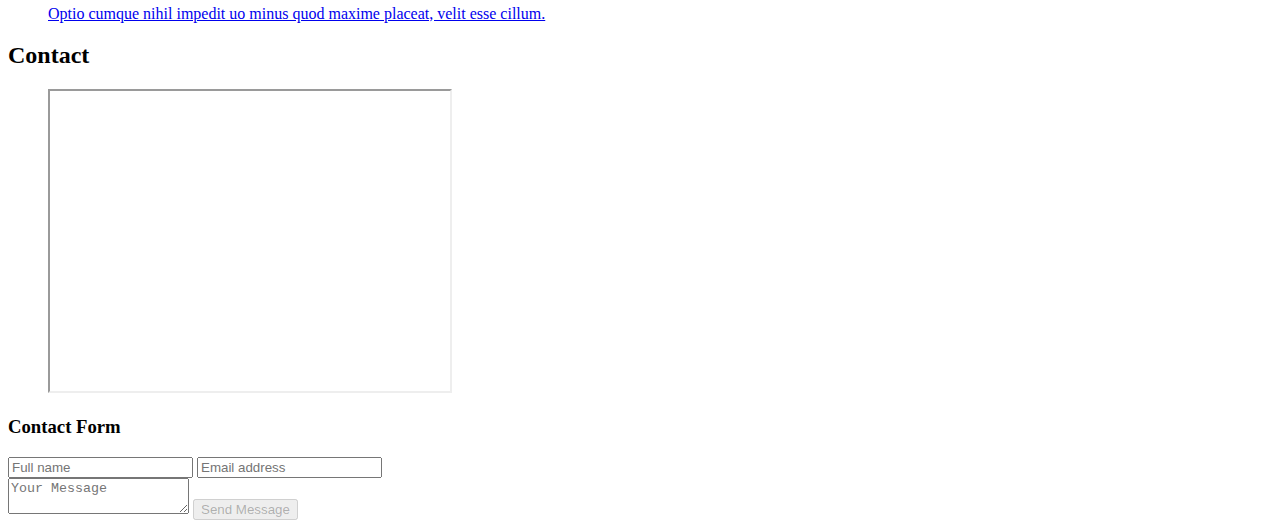
==== commit bf12bf24: "포트폴리오 완료" ====
--- a/index.html
+++ b/index.html
@@ -48,7 +48,7 @@
         <div class="info-content">
           <h1 class="name" title="name">Jang SeokYeon</h1>
 
-          <p class="title">UX/UI Designer</p>
+          <p class="title">Product, UX/UI Designer</p>
         </div>
 
         <button class="info_more-btn" data-sidebar-btn>
@@ -181,13 +181,7 @@
             <button class="navbar-link" data-nav-link>Portfolio</button>
           </li>
 
-          <li class="navbar-item">
-            <button class="navbar-link" data-nav-link>Blog</button>
-          </li>
-
-          <li class="navbar-item">
-            <button class="navbar-link" data-nav-link>Contact</button>
-          </li>
+          
 
         </ul>
 
@@ -213,8 +207,12 @@
           </p>
 
           <p>
-            열정과 노력만큼은 자신있습니다. 
-            저는 언제나 사용자와 팀원들에게 디자인을 만족하도록 노력합니다.
+            <b>열정과 노력만큼은 자신있습니다. 
+              저는 언제나 사용자와 팀원들에게 디자인을 만족하도록 노력하고, 문제점을 팀원들과 소통을 통해서 소통하면서 문제점을 해결합니다.</b>
+          </p>
+
+          <p>
+            <a href="https://my.surfit.io/w/454954531" target="_blank" class="timeline-link"> 자세한 내용은 Surfit 을 참고해주세요! 저를 더 자세히 알 수 있어요.</a>
           </p>
         </section>
 
@@ -256,14 +254,23 @@
 
             <li class="service-item">
               <div class="service-icon-box">
-                <img src="" alt="Web development icon" width="40">
+                <img src="assets/images/android.png" alt="Android development icon" width="40">
               </div>
 
               <div class="service-content-box">
-                <h4 class="h4 service-item-title">Web development</h4>
+                <h4 class="h4 service-item-title">Android development</h4>
 
                 <p class="service-item-text">
-                  High-quality development of sites at the professional level.
+                  디자인을 전공하면서 안드로이드 개발자분들과 많은 이야기를 나누었고 많은 협업을 경험하였습니다.
+                  <br>
+                  <br>
+                  그러면서 점차 안드로이드 개발에 대한 흥미를 쌓아갔고, 일부 프로젝트에서 안드로이드 개발을 경험하고 있습니다.
+                  <br>
+                  <br>
+                  디자인과 안드로이드 개발을 하면서 디자인 시스템에 관심을 가지게 되었습니다.
+                  <br>
+                  <br>
+                  그 결과 저는 더욱 쉽게 다른 프로젝트를 할 때 편하게 디자인 및 개발할 수 있었고 UX 와 디자인 시스템에 대한 지식이 쌓였습니다.
                 </p>
               </div>
 
@@ -271,35 +278,58 @@
 
             <li class="service-item">
 
+                          <div class="service-icon-box">
+                            <img src="./assets/images/note-book.png" alt="camera icon" width="40">
+                          </div>
+
+                          <div class="service-content-box">
+                            <h4 class="h4 service-item-title">Memo</h4>
+
+                            <p class="service-item-text">
+                              저는 손으로 기록하는 것과 어느 한 공간에 기록하는 것을 정말 좋아합니다.
+                              <br>
+                              <br>
+                              또 글로만 설명하는 것보다는 그림과 동영상으로 이해하는 것이 더욱 이해하기 편하게 느낍니다.
+                              <br>
+                              <br>
+                              그리고 주기적으로 독서를 하면서 창의성의 범위를 넓혀가려고 노력합니다.
+                              <br>
+                              <br>
+                              창의성을 넓혀가면서 세상을 바라보는 눈을 새로 고치면서 저의 역량을 늘리려고 노력합니다.
+                            </p>
+                          </div>
+
+                        </li>
+
+            <li class="service-item">
+
               <div class="service-icon-box">
-                <img src="./assets/images/icon-app.svg" alt="mobile app icon" width="40">
+                <img src="./assets/images/mind-control.png" alt="mobile app icon" width="40">
               </div>
 
               <div class="service-content-box">
-                <h4 class="h4 service-item-title">Mobile apps</h4>
+                <h4 class="h4 service-item-title">Mind Control</h4>
 
                 <p class="service-item-text">
-                  Professional development of applications for iOS and Android.
+                  저는 주기적으로 마인드 컨트롤을 하곤 합니다.
+                  <br>
+                  <br>
+                  많은 프로젝트를 하면서 좋은 이야기들도 많이 오가지만 좋지 않은 결과나 과정으로 인해서 힘든 일이 있기 마련이라고 생각합니다.
+                  <br>
+                  <br>
+                  저는 그럴 때마다 산책을 하거나 영화나 드라마를 보면서 생각을 정리합니다.
+                  <br>
+                  <br>
+                  그러면서 저 또한 스트레스가 풀리는 것 같고 불안감이나 분노가 사그라지는 것을 느낍니다.
+                  <br>
+                  <br>
+                  그리고 "나는 할 수 있다" 라고 마음 속으로 생각하면서 마인드 컨트롤을 하고 프로젝트에 임하면서 좋은 결과물을 낼 수 있도록 행동합니다.
                 </p>
               </div>
 
             </li>
 
-            <li class="service-item">
-
-              <div class="service-icon-box">
-                <img src="./assets/images/icon-photo.svg" alt="camera icon" width="40">
-              </div>
-
-              <div class="service-content-box">
-                <h4 class="h4 service-item-title">Photography</h4>
-
-                <p class="service-item-text">
-                  I make high-quality photos of any category at a professional level.
-                </p>
-              </div>
-
-            </li>
+            
 
           </ul>
 
@@ -312,7 +342,7 @@
 
         <section class="testimonials">
 
-          <h3 class="h3 testimonials-title">Testimonials</h3>
+          <h3 class="h3 testimonials-title">Award</h3>
 
           <ul class="testimonials-list has-scrollbar">
 
@@ -320,18 +350,29 @@
               <div class="content-card" data-testimonials-item>
 
                 <figure class="testimonials-avatar-box">
-                  <img src="./assets/images/avatar-1.png" alt="Daniel lewis" width="60" data-testimonials-avatar>
-                </figure>
-
-                <h4 class="h4 testimonials-item-title" data-testimonials-title>Daniel lewis</h4>
+                  <img src="./assets/images/다운로드 1.png" alt="Daniel lewis" width="60" data-testimonials-avatar>
+                </figure>
+
+                <h4 class="h4 testimonials-item-title" data-testimonials-title>2021 Smarteen App Chalenge</h4>
 
                 <div class="testimonials-text" data-testimonials-text>
                   <p>
-                    Richard was hired to create a corporate identity. We were very pleased with the work done. She has a
-                    lot of experience
-                    and is very concerned about the needs of client. Lorem ipsum dolor sit amet, ullamcous cididt
-                    consectetur adipiscing
-                    elit, seds do et eiusmod tempor incididunt ut laborels dolore magnarels alia.
+                    <b>2021.09</b> <br>
+                    먼저 동아리에서 이 대회의 존재를 알고 아이디어 부분으로 지원하였습니다. 저희는 사람들이 
+                    <br>
+                    <br>
+                    핸드폰이나 업무를 진행할 때 목 건강이 악화되고 있다는 것을 주제로 아이디어를 모았습니다. 저희의 아이디어를 모은 결과 "목 건강 지킴이" 라는 아이디어가 탄생하였습니다.
+                    <br>
+                    <br>
+                    "목 건강 지킴이"의 주요 기능을 살펴보자면
+                    <br>
+                    첫 번째 기능으로는 거북목을 유발할 수 있는 자세로 핸드폰을 보는 것을 자이로 센서, 또 균형 감지 센서 등으로 감지하여 거북목을 유발하는 각도로 핸드폰이 기울어졌다면 알람을 이용하여 사용자에게 거북목 예방을 할 수 있도록 도와주는 기능입니다.
+                    <br><br>
+                    두 번째 기능으로는 체조 추천 서비스입니다. 사용자가 불편한 신체 부위나 스트레칭할 부위를 입력 또는 선택한다면 그 부위에 특화된 스트레칭을 추천해주는 서비스입니다.
+                    <br><br>
+                    세 번째 기능으로는 사진을 촬영하여 사용자가 자신이 거북목인지 아닌지 확인할 수 있는 기능입니다. 이 기능은 사용자가 사용하기 어렵지만 구현이 된다면 사용자가 병원을 가지 않고도 자신의 목 상태를 진단할 수 있어 정말 좋은 기능이라고 생각합니다.
+                    <br><br>
+                    그 결과 저희는 "목 건강 지킴이" 라는 서비스로 가작상을 수상하였습니다.
                   </p>
                 </div>
 
@@ -345,65 +386,37 @@
                   <img src="./assets/images/avatar-2.png" alt="Jessica miller" width="60" data-testimonials-avatar>
                 </figure>
 
-                <h4 class="h4 testimonials-item-title" data-testimonials-title>Jessica miller</h4>
+                <h4 class="h4 testimonials-item-title" data-testimonials-title>2022 동아리 경진 대회</h4>
 
                 <div class="testimonials-text" data-testimonials-text>
                   <p>
-                    Richard was hired to create a corporate identity. We were very pleased with the work done. She has a
-                    lot of experience
-                    and is very concerned about the needs of client. Lorem ipsum dolor sit amet, ullamcous cididt
-                    consectetur adipiscing
-                    elit, seds do et eiusmod tempor incididunt ut laborels dolore magnarels alia.
+                    <b>2022.09 ~ 11</b>
+                    <br>
+                   DMS라는 동아리에 소속하면서 2022 동아리 경진 대회에 참가하였습니다. 주제는 "갓생"을 주제로 <br><br>
+
+                   하여 사람들이 코로나 펜더믹으로 인해서 집 안에만 있어 제대로 된 생활 패턴을 지키지 못하고 성실하게 살아가지 못하는 모습을 보고 갓생이라는 MZ 세대의 단어를 떠올려서 <b>Next Step</b>이라는 서비스를 기획하였습니다. 
+
+                   루틴을 지키게 할 수 있도록 하루하루 다른 퀘스트를 제공하고 사용자가 자신이 원하는 루틴을 직접 만들어서 사용할 수 있도록 하는 서비스를 만들였습니다.<br><br>
+
+                   현재 이 <b>Next Step</b>으로 2022 동아리 경진 대회에서 OOO 상을 수상하였습니다.<br><br>
+                   
+                   <b>Next Step</b>의 주요 기능은 회고, 추천 퀘스트, 명예의 전당입니다. <br><br>
+                   회고는 하루 퀘스트를 진행하면 그 퀘스트에 대한 회고를 작성할 수 있도록 하는 기능입니다. 이 기능으로 사용자가 오늘 하루 루틴을 지키고 느낀 보람된 감정을 적을 수 있도록 합니다.<br><br>
+                  
+                   추천 퀘스트는 다른 사람들의 퀘스트를 추천해주고 다른 사람들의 퀘스트를 직접 사용할 수 있도록 하는 기능입니다. 물론 자신의 퀘스트를 다른 사람들에게 추천해줄 수도 있습니다.<br><br>
+                   
+                   명예의 전당은 전체 사용자의 레벨을 대조하여 상위 100명을 명예의 전당에서
+보일 수 있게 하고 명예의 전당에서 유저의 프로필(유저명, 점
+수, 진행 중인 퀘스트 등)을 보여주어 그 유저의 정보를 파악할
+수 있습니다. 또한 사용자의 적극적인 참여를 유도할 수 있습
+니다.
                   </p>
                 </div>
 
               </div>
             </li>
 
-            <li class="testimonials-item">
-              <div class="content-card" data-testimonials-item>
-
-                <figure class="testimonials-avatar-box">
-                  <img src="./assets/images/avatar-3.png" alt="Emily evans" width="60" data-testimonials-avatar>
-                </figure>
-
-                <h4 class="h4 testimonials-item-title" data-testimonials-title>Emily evans</h4>
-
-                <div class="testimonials-text" data-testimonials-text>
-                  <p>
-                    Richard was hired to create a corporate identity. We were very pleased with the work done. She has a
-                    lot of experience
-                    and is very concerned about the needs of client. Lorem ipsum dolor sit amet, ullamcous cididt
-                    consectetur adipiscing
-                    elit, seds do et eiusmod tempor incididunt ut laborels dolore magnarels alia.
-                  </p>
-                </div>
-
-              </div>
-            </li>
-
-            <li class="testimonials-item">
-              <div class="content-card" data-testimonials-item>
-
-                <figure class="testimonials-avatar-box">
-                  <img src="./assets/images/avatar-4.png" alt="Henry william" width="60" data-testimonials-avatar>
-                </figure>
-
-                <h4 class="h4 testimonials-item-title" data-testimonials-title>Henry william</h4>
-
-                <div class="testimonials-text" data-testimonials-text>
-                  <p>
-                    Richard was hired to create a corporate identity. We were very pleased with the work done. She has a
-                    lot of experience
-                    and is very concerned about the needs of client. Lorem ipsum dolor sit amet, ullamcous cididt
-                    consectetur adipiscing
-                    elit, seds do et eiusmod tempor incididunt ut laborels dolore magnarels alia.
-                  </p>
-                </div>
-
-              </div>
-            </li>
-
+            
           </ul>
 
         </section>
@@ -435,7 +448,6 @@
 
               <h4 class="h3 modal-title" data-modal-title>Daniel lewis</h4>
 
-              <time datetime="2021-06-14">14 June, 2021</time>
 
               <div data-modal-text>
                 <p>
@@ -460,46 +472,51 @@
 
         <section class="clients">
 
-          <h3 class="h3 clients-title">Clients</h3>
+          <h3 class="h3 clients-title">Project</h3>
 
           <ul class="clients-list has-scrollbar">
 
             <li class="clients-item">
-              <a href="#">
-                <img src="./assets/images/logo-1-color.png" alt="client logo">
+              <a href="https://pine-crowley-d2f.notion.site/NK-8c00021d30864e839c361b2c41b57228" target="_blank"> 
+                <img src="/vcard-personal-portfolio/assets/images/512_512.png" alt="client logo">
               </a>
             </li>
 
             <li class="clients-item">
-              <a href="#">
-                <img src="./assets/images/logo-2-color.png" alt="client logo">
+              <a href="https://github.com/Team-ComIT" target="_blank">
+                <img src="/vcard-personal-portfolio/assets/images/COMIT 2.png" alt="client logo">
               </a>
             </li>
 
             <li class="clients-item">
-              <a href="#">
-                <img src="./assets/images/logo-3-color.png" alt="client logo">
+              <a href="https://github.com/DSM-DECONHUB" target="_blank">
+                <img src="/vcard-personal-portfolio/assets/images/Frame 7166.png" alt="client logo">
               </a>
             </li>
 
             <li class="clients-item">
-              <a href="#">
-                <img src="./assets/images/logo-4-color.png" alt="client logo">
+              <a href="https://github.com/Yakuleuteu" target="_blank">
+                <img src="/vcard-personal-portfolio/assets/images/Frame 18.png" alt="client logo">
               </a>
             </li>
 
             <li class="clients-item">
-              <a href="#">
-                <img src="./assets/images/logo-5-color.png" alt="client logo">
+              <a href="https://github.com/YeongjoonAndIdol" target="_blank">
+                <img src="/vcard-personal-portfolio/assets/images/appIcon.png" alt="client logo">
               </a>
             </li>
 
             <li class="clients-item">
-              <a href="#">
-                <img src="./assets/images/logo-6-color.png" alt="client logo">
-              </a>
-            </li>
-
+              <a href="https://github.com/team-aliens" target="_blank">
+                <img src="/vcard-personal-portfolio/assets/images/Aliens Logo R.png" alt="client logo">
+              </a>
+            </li>
+
+            <li class="clients-item">
+              <a href="https://github.com/team-nk" target="_blank">
+                <img src="/vcard-personal-portfolio/assets/images/김일정 로고.png" alt="client logo">
+              </a>
+            </li>
           </ul>
 
         </section>
@@ -527,49 +544,24 @@
               <ion-icon name="book-outline"></ion-icon>
             </div>
 
-            <h3 class="h3">Education</h3>
+            <h3 class="h3">🏫 Education</h3>
           </div>
 
           <ol class="timeline-list">
 
             <li class="timeline-item">
 
-              <h4 class="h4 timeline-item-title">University school of the arts</h4>
-
-              <span>2007 — 2008</span>
+              <h4 class="h4 timeline-item-title">대덕소프트웨어마이스터고등학교</h4>
+
+              <span>2021.03 ~ 재학중</span>
 
               <p class="timeline-text">
-                Nemo enims ipsam voluptatem, blanditiis praesentium voluptum delenit atque corrupti, quos dolores et
-                quas molestias
-                exceptur.
+                대전 유성구에 위치한 소프트웨어 전문 양성 학교입니다. 
+                대덕소프트웨어마이스터고등학교 7기로 현재 재학중입니다.
               </p>
 
             </li>
 
-            <li class="timeline-item">
-
-              <h4 class="h4 timeline-item-title">New york academy of art</h4>
-
-              <span>2006 — 2007</span>
-
-              <p class="timeline-text">
-                Ratione voluptatem sequi nesciunt, facere quisquams facere menda ossimus, omnis voluptas assumenda est
-                omnis..
-              </p>
-
-            </li>
-
-            <li class="timeline-item">
-
-              <h4 class="h4 timeline-item-title">High school of art and design</h4>
-
-              <span>2002 — 2004</span>
-
-              <p class="timeline-text">
-                Duis aute irure dolor in reprehenderit in voluptate, quila voluptas mag odit aut fugit, sed consequuntur
-                magni dolores
-                eos.
-              </p>
 
             </li>
 
@@ -584,53 +576,84 @@
               <ion-icon name="book-outline"></ion-icon>
             </div>
 
-            <h3 class="h3">Experience</h3>
+            <h3 class="h3">🫡 Experience</h3>
           </div>
 
           <ol class="timeline-list">
 
             <li class="timeline-item">
 
-              <h4 class="h4 timeline-item-title">Creative director</h4>
-
-              <span>2015 — Present</span>
+              <h4 class="h4 timeline-item-title">DMS</h4>
+
+              <span>2022 - </span>
 
               <p class="timeline-text">
-                Nemo enim ipsam voluptatem blanditiis praesentium voluptum delenit atque corrupti, quos dolores et qvuas
-                molestias
-                exceptur.
+                기숙사 관리 시스템을 개발하는 DMS 동아리에서 Designer 및 기획팀으로 활동하고 있습니다. 
               </p>
 
             </li>
 
             <li class="timeline-item">
 
-              <h4 class="h4 timeline-item-title">Art director</h4>
-
-              <span>2013 — 2015</span>
+              <h4 class="h4 timeline-item-title">NK</h4>
+
+              <span>2022 - 활동중</span>
 
               <p class="timeline-text">
-                Nemo enims ipsam voluptatem, blanditiis praesentium voluptum delenit atque corrupti, quos dolores et
-                quas molestias
-                exceptur.
+                전국 고등학생 사이드 프로젝트 동아리인 NK 에서 리더를 맡고 있고 현재 브랜딩 사이트를 제작중입니다.
               </p>
 
             </li>
 
             <li class="timeline-item">
 
-              <h4 class="h4 timeline-item-title">Web designer</h4>
-
-              <span>2010 — 2013</span>
+              <h4 class="h4 timeline-item-title">ComIT</h4>
+
+              <span>2022 - </span>
 
               <p class="timeline-text">
-                Nemo enims ipsam voluptatem, blanditiis praesentium voluptum delenit atque corrupti, quos dolores et
-                quas molestias
-                exceptur.
+                COMIT은 IT 계열 고등학생들의 성장과 교류를 목적으로 만들어진 고등학생 연합 IT 동아리 입니다. ANdroid Designer로 활동하고 있습니다.
               </p>
 
             </li>
 
+            <li class="timeline-item">
+
+              <h4 class="h4 timeline-item-title">SW 마이스터고 연합 토크 콘서트</h4>
+
+              <span>Sep 16, 2022</span>
+
+              <p class="timeline-text">
+              
+              </p>
+
+            </li>
+
+            <li class="timeline-item">
+
+              <h4 class="h4 timeline-item-title">World IT Show 2022</h4>
+
+              <span>Apr 20 2022 - Apr 22 2022</span>
+
+              <p class="timeline-text">
+                다양한 기업들과 우리가 흔히 아는 기업까지 와서 다양한 앱과 서비스를 관람할 수 있는 기회가 되었습니다.
+대학교에서도 자신들이 개발한 것들을 가지고 소개해서 다양한 것들을 관람할 수 있었습니다.
+              </p>
+
+            </li>
+
+            <li class="timeline-item">
+
+              <h4 class="h4 timeline-item-title">SW 마이스터고 연합 온라인 토크 콘서트</h4>
+
+              <span>Dec 6, 2021</span>
+
+              <p class="timeline-text">
+              
+              </p>
+
+            </li>
+
           </ol>
 
         </section>
@@ -644,38 +667,38 @@
             <li class="skills-item">
 
               <div class="title-wrapper">
-                <h5 class="h5">Web design</h5>
-                <data value="80">80%</data>
-              </div>
-
-              <div class="skill-progress-bg">
-                <div class="skill-progress-fill" style="width: 80%;"></div>
-              </div>
-
-            </li>
-
-            <li class="skills-item">
-
-              <div class="title-wrapper">
-                <h5 class="h5">Graphic design</h5>
-                <data value="70">70%</data>
-              </div>
-
-              <div class="skill-progress-bg">
-                <div class="skill-progress-fill" style="width: 70%;"></div>
-              </div>
-
-            </li>
-
-            <li class="skills-item">
-
-              <div class="title-wrapper">
-                <h5 class="h5">Branding</h5>
-                <data value="90">90%</data>
+                <h5 class="h5">Figma</h5>
+                <data value="80">90%</data>
               </div>
 
               <div class="skill-progress-bg">
                 <div class="skill-progress-fill" style="width: 90%;"></div>
+              </div>
+
+            </li>
+
+            <li class="skills-item">
+
+              <div class="title-wrapper">
+                <h5 class="h5">Zeplin</h5>
+                <data value="70">60%</data>
+              </div>
+
+              <div class="skill-progress-bg">
+                <div class="skill-progress-fill" style="width: 60%;"></div>
+              </div>
+
+            </li>
+
+            <li class="skills-item">
+
+              <div class="title-wrapper">
+                <h5 class="h5">Adobe illustrator</h5>
+                <data value="90">30%</data>
+              </div>
+
+              <div class="skill-progress-bg">
+                <div class="skill-progress-fill" style="width: 30%;"></div>
               </div>
 
             </li>
@@ -720,19 +743,6 @@
             <li class="filter-item">
               <button class="active" data-filter-btn>All</button>
             </li>
-
-            <li class="filter-item">
-              <button data-filter-btn>Web design</button>
-            </li>
-
-            <li class="filter-item">
-              <button data-filter-btn>Applications</button>
-            </li>
-
-            <li class="filter-item">
-              <button data-filter-btn>Web development</button>
-            </li>
-
           </ul>
 
           <div class="filter-select-box">
@@ -779,12 +789,12 @@
                     <ion-icon name="eye-outline"></ion-icon>
                   </div>
 
-                  <img src="./assets/images/project-1.jpg" alt="finance" loading="lazy">
-                </figure>
-
-                <h3 class="project-title">Finance</h3>
-
-                <p class="project-category">Web development</p>
+                  <img src="/vcard-personal-portfolio/assets/images/Frame 7184.png" alt="finance" loading="lazy">
+                </figure>
+
+                <h3 class="project-title">DECONHUB</h3>
+
+                <p class="project-category">App Design & plan</p>
 
               </a>
             </li>
@@ -797,12 +807,12 @@
                     <ion-icon name="eye-outline"></ion-icon>
                   </div>
 
-                  <img src="./assets/images/project-2.png" alt="orizon" loading="lazy">
-                </figure>
-
-                <h3 class="project-title">Orizon</h3>
-
-                <p class="project-category">Web development</p>
+                  <img src="/vcard-personal-portfolio/assets/images/성심당1.png" alt="orizon" loading="lazy">
+                </figure>
+
+                <h3 class="project-title">SimTong</h3>
+
+                <p class="project-category">Android Design</p>
 
               </a>
             </li>
@@ -815,12 +825,12 @@
                     <ion-icon name="eye-outline"></ion-icon>
                   </div>
 
-                  <img src="./assets/images/project-3.jpg" alt="fundo" loading="lazy">
-                </figure>
-
-                <h3 class="project-title">Fundo</h3>
-
-                <p class="project-category">Web design</p>
+                  <img src="/vcard-personal-portfolio/assets/images/DMS.png" alt="fundo" loading="lazy">
+                </figure>
+
+                <h3 class="project-title">Aliens</h3>
+
+                <p class="project-category">App Design & plan</p>
 
               </a>
             </li>
@@ -833,12 +843,12 @@
                     <ion-icon name="eye-outline"></ion-icon>
                   </div>
 
-                  <img src="./assets/images/project-4.png" alt="brawlhalla" loading="lazy">
-                </figure>
-
-                <h3 class="project-title">Brawlhalla</h3>
-
-                <p class="project-category">Applications</p>
+                  <img src="/vcard-personal-portfolio/assets/images/Frame 7177.png" alt="brawlhalla" loading="lazy">
+                </figure>
+
+                <h3 class="project-title">GROUPBY</h3>
+
+                <p class="project-category">App & Web Design</p>
 
               </a>
             </li>
@@ -851,88 +861,15 @@
                     <ion-icon name="eye-outline"></ion-icon>
                   </div>
 
-                  <img src="./assets/images/project-5.png" alt="dsm." loading="lazy">
-                </figure>
-
-                <h3 class="project-title">DSM.</h3>
-
-                <p class="project-category">Web design</p>
-
-              </a>
-            </li>
-
-            <li class="project-item  active" data-filter-item data-category="web design">
-              <a href="#">
-
-                <figure class="project-img">
-                  <div class="project-item-icon-box">
-                    <ion-icon name="eye-outline"></ion-icon>
-                  </div>
-
-                  <img src="./assets/images/project-6.png" alt="metaspark" loading="lazy">
-                </figure>
-
-                <h3 class="project-title">MetaSpark</h3>
-
-                <p class="project-category">Web design</p>
-
-              </a>
-            </li>
-
-            <li class="project-item  active" data-filter-item data-category="web development">
-              <a href="#">
-
-                <figure class="project-img">
-                  <div class="project-item-icon-box">
-                    <ion-icon name="eye-outline"></ion-icon>
-                  </div>
-
-                  <img src="./assets/images/project-7.png" alt="summary" loading="lazy">
-                </figure>
-
-                <h3 class="project-title">Summary</h3>
-
-                <p class="project-category">Web development</p>
-
-              </a>
-            </li>
-
-            <li class="project-item  active" data-filter-item data-category="applications">
-              <a href="#">
-
-                <figure class="project-img">
-                  <div class="project-item-icon-box">
-                    <ion-icon name="eye-outline"></ion-icon>
-                  </div>
-
-                  <img src="./assets/images/project-8.jpg" alt="task manager" loading="lazy">
-                </figure>
-
-                <h3 class="project-title">Task Manager</h3>
-
-                <p class="project-category">Applications</p>
-
-              </a>
-            </li>
-
-            <li class="project-item  active" data-filter-item data-category="web development">
-              <a href="#">
-
-                <figure class="project-img">
-                  <div class="project-item-icon-box">
-                    <ion-icon name="eye-outline"></ion-icon>
-                  </div>
-
-                  <img src="./assets/images/project-9.png" alt="arrival" loading="lazy">
-                </figure>
-
-                <h3 class="project-title">Arrival</h3>
-
-                <p class="project-category">Web development</p>
-
-              </a>
-            </li>
-
+                  <img src="/vcard-personal-portfolio/assets/images/Frame 14279.png" alt="dsm." loading="lazy">
+                </figure>
+
+                <h3 class="project-title">Next Step</h3>
+
+                <p class="project-category">App Design</p>
+
+              </a>
+            </li>
           </ul>
 
         </section>
